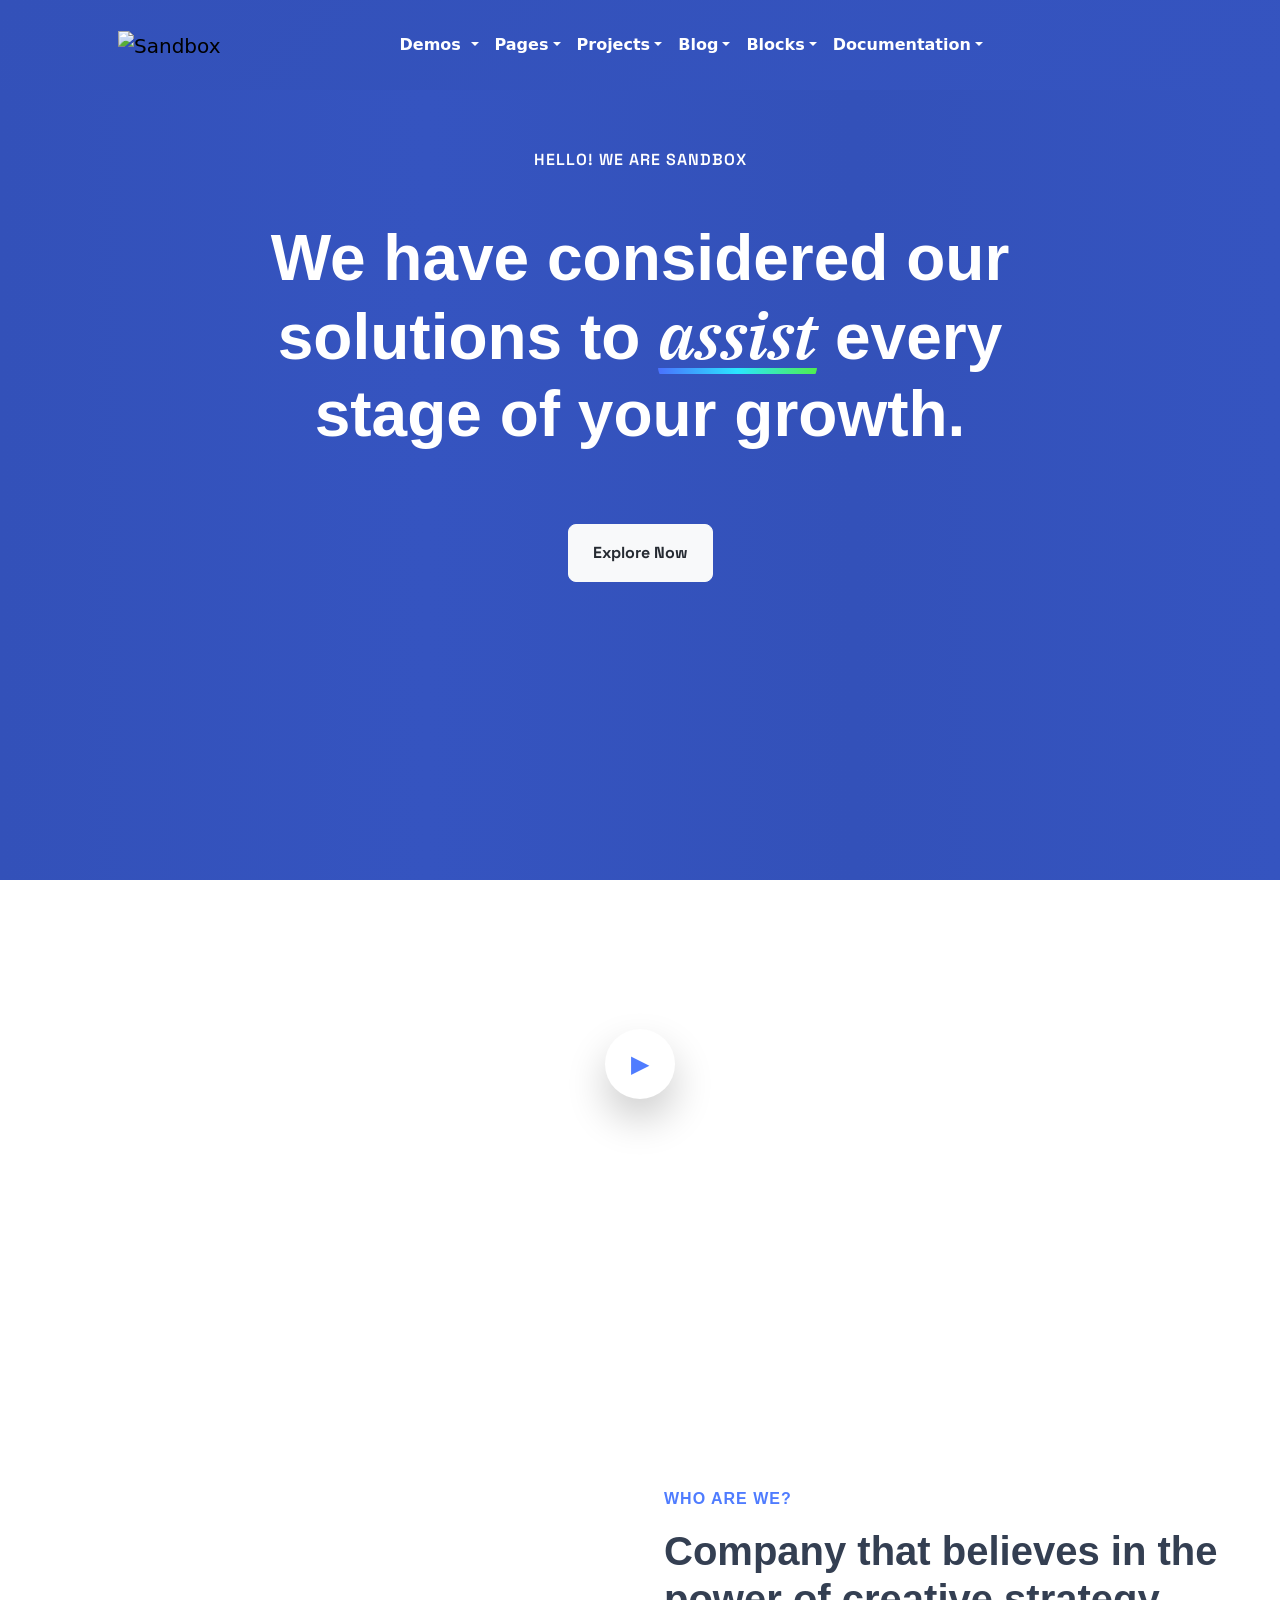
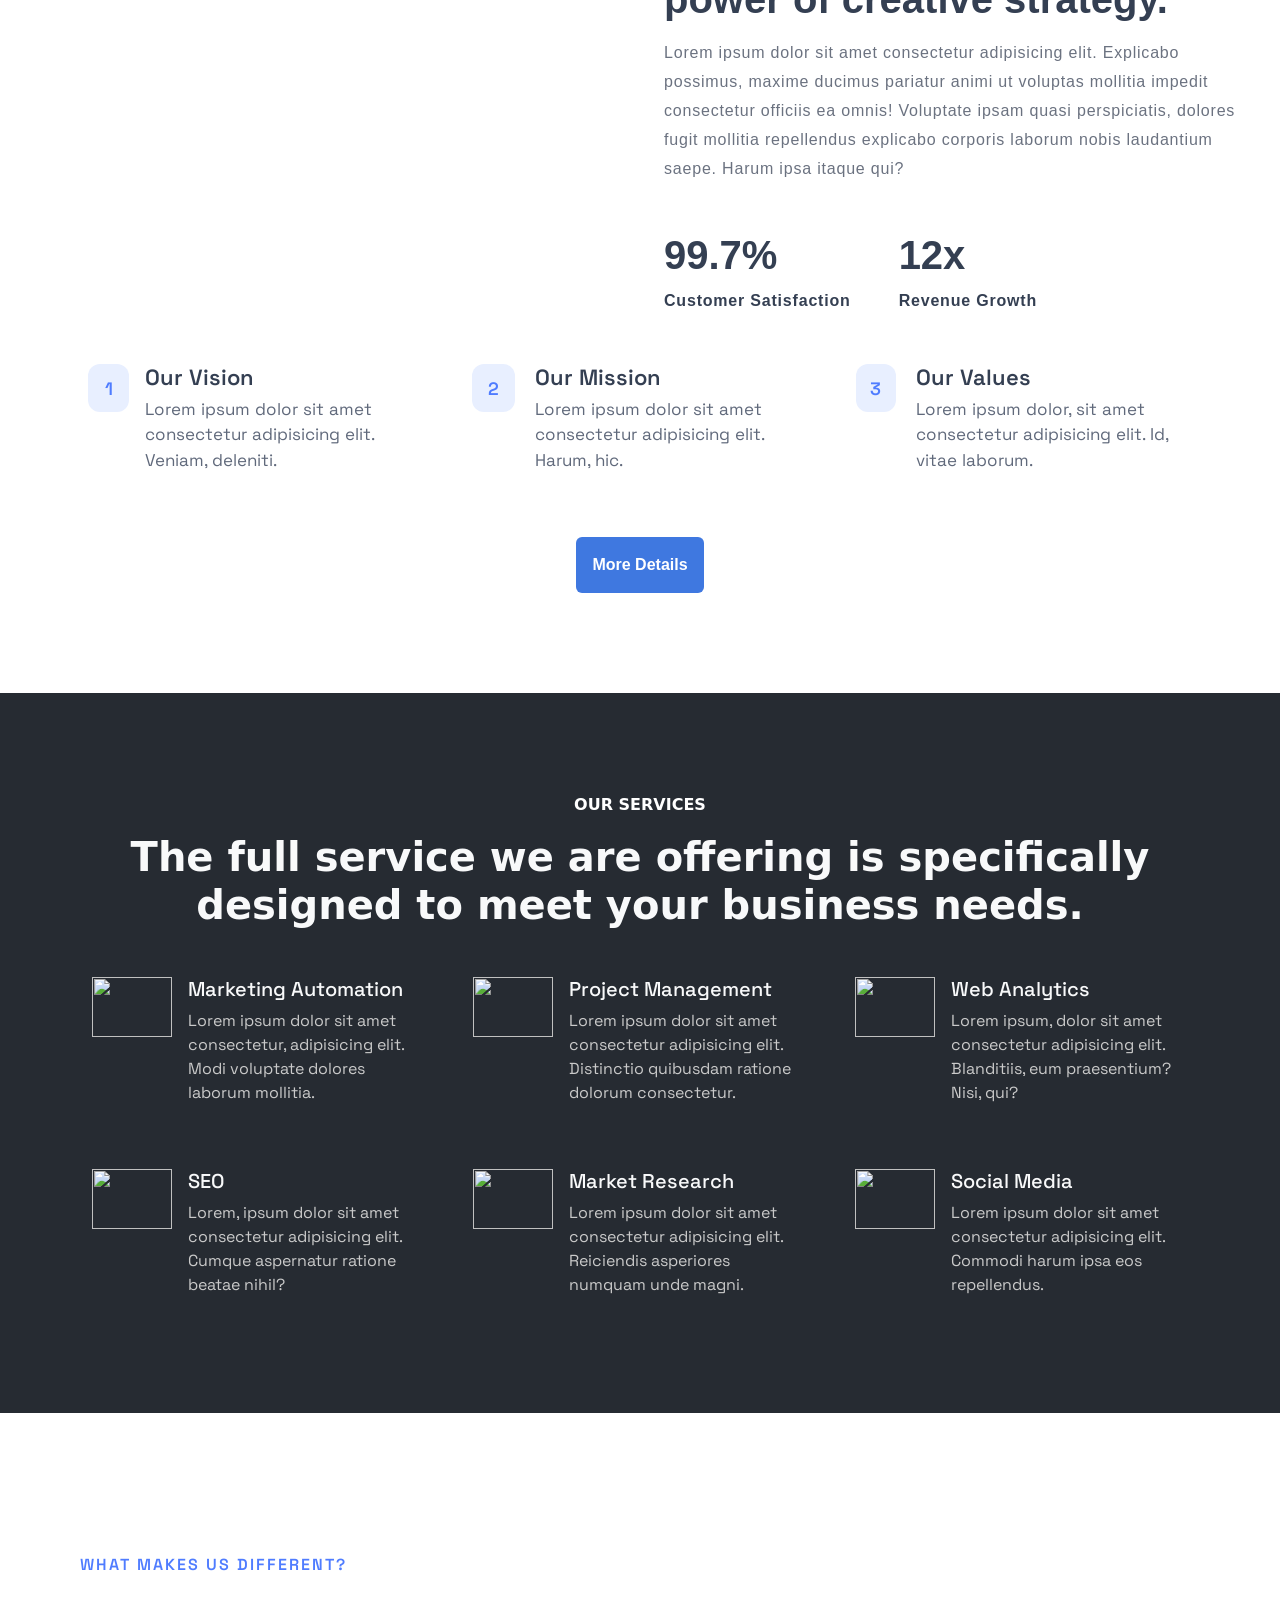
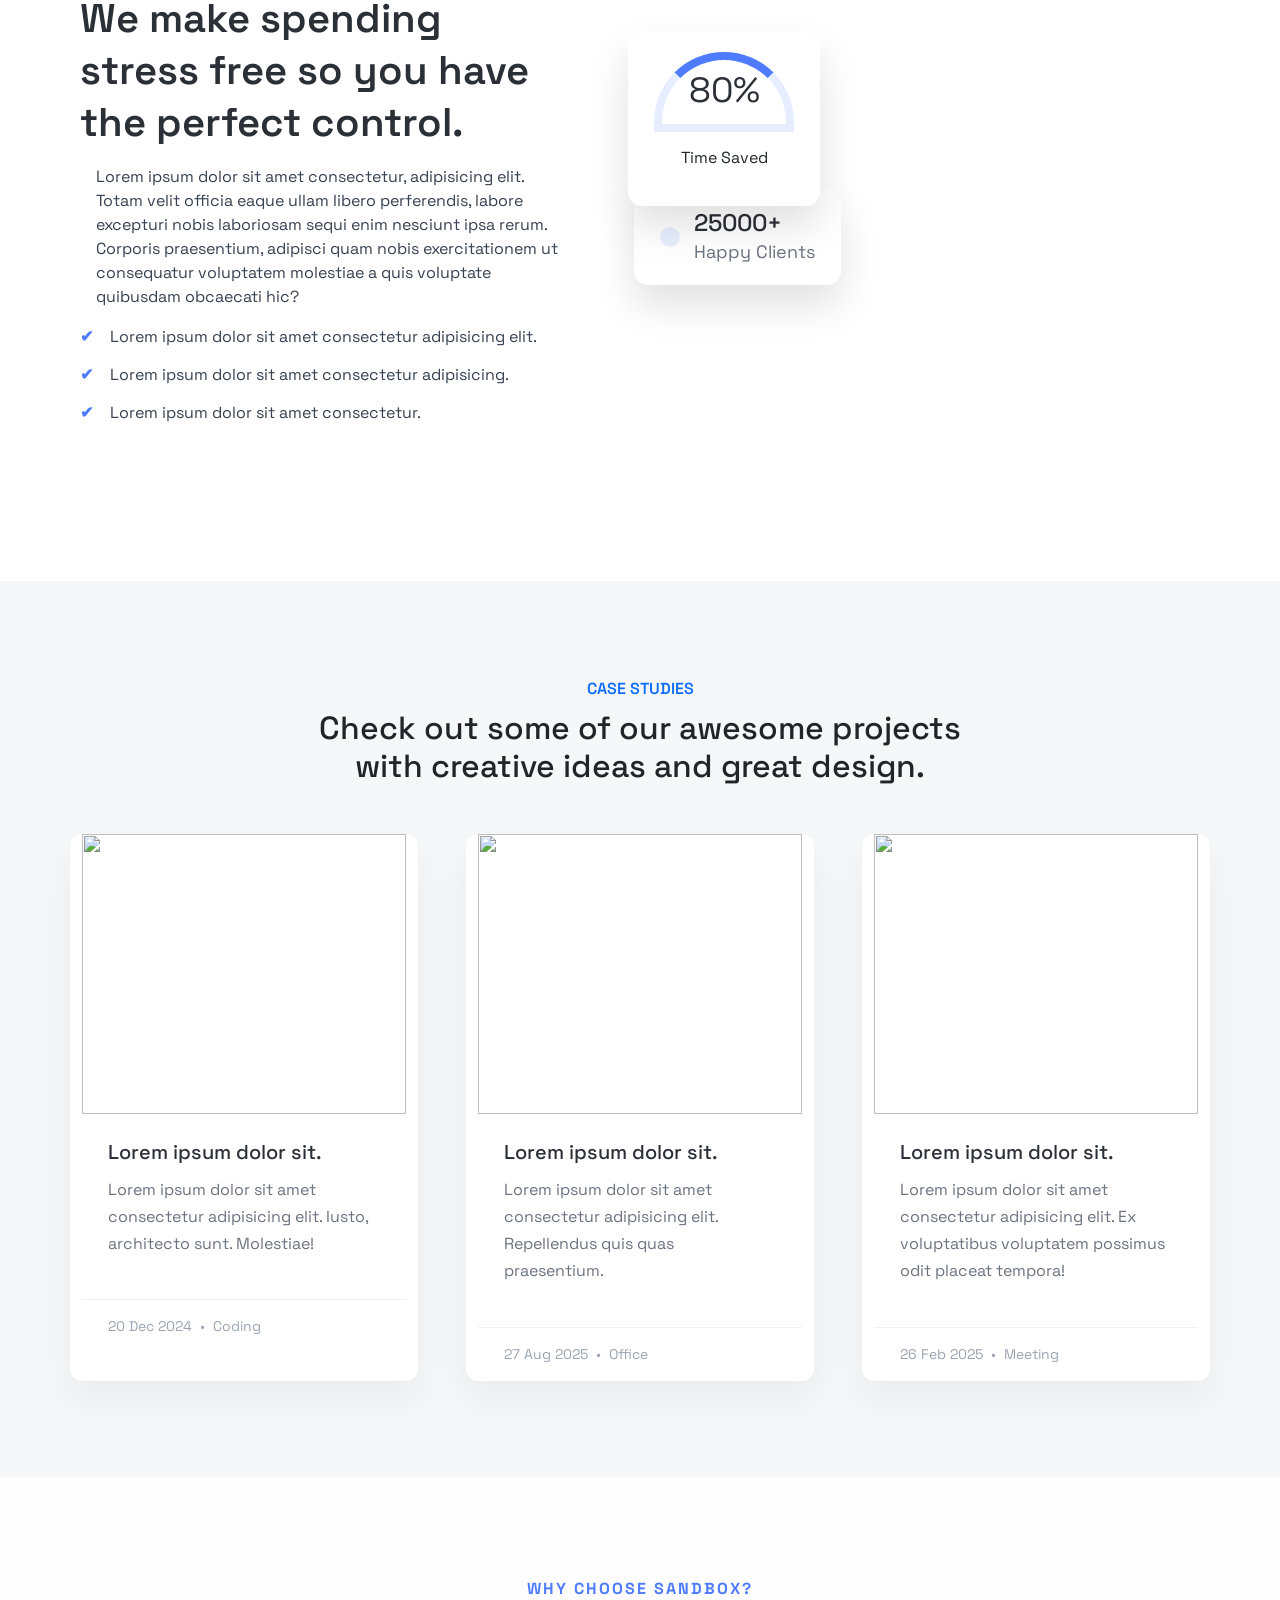
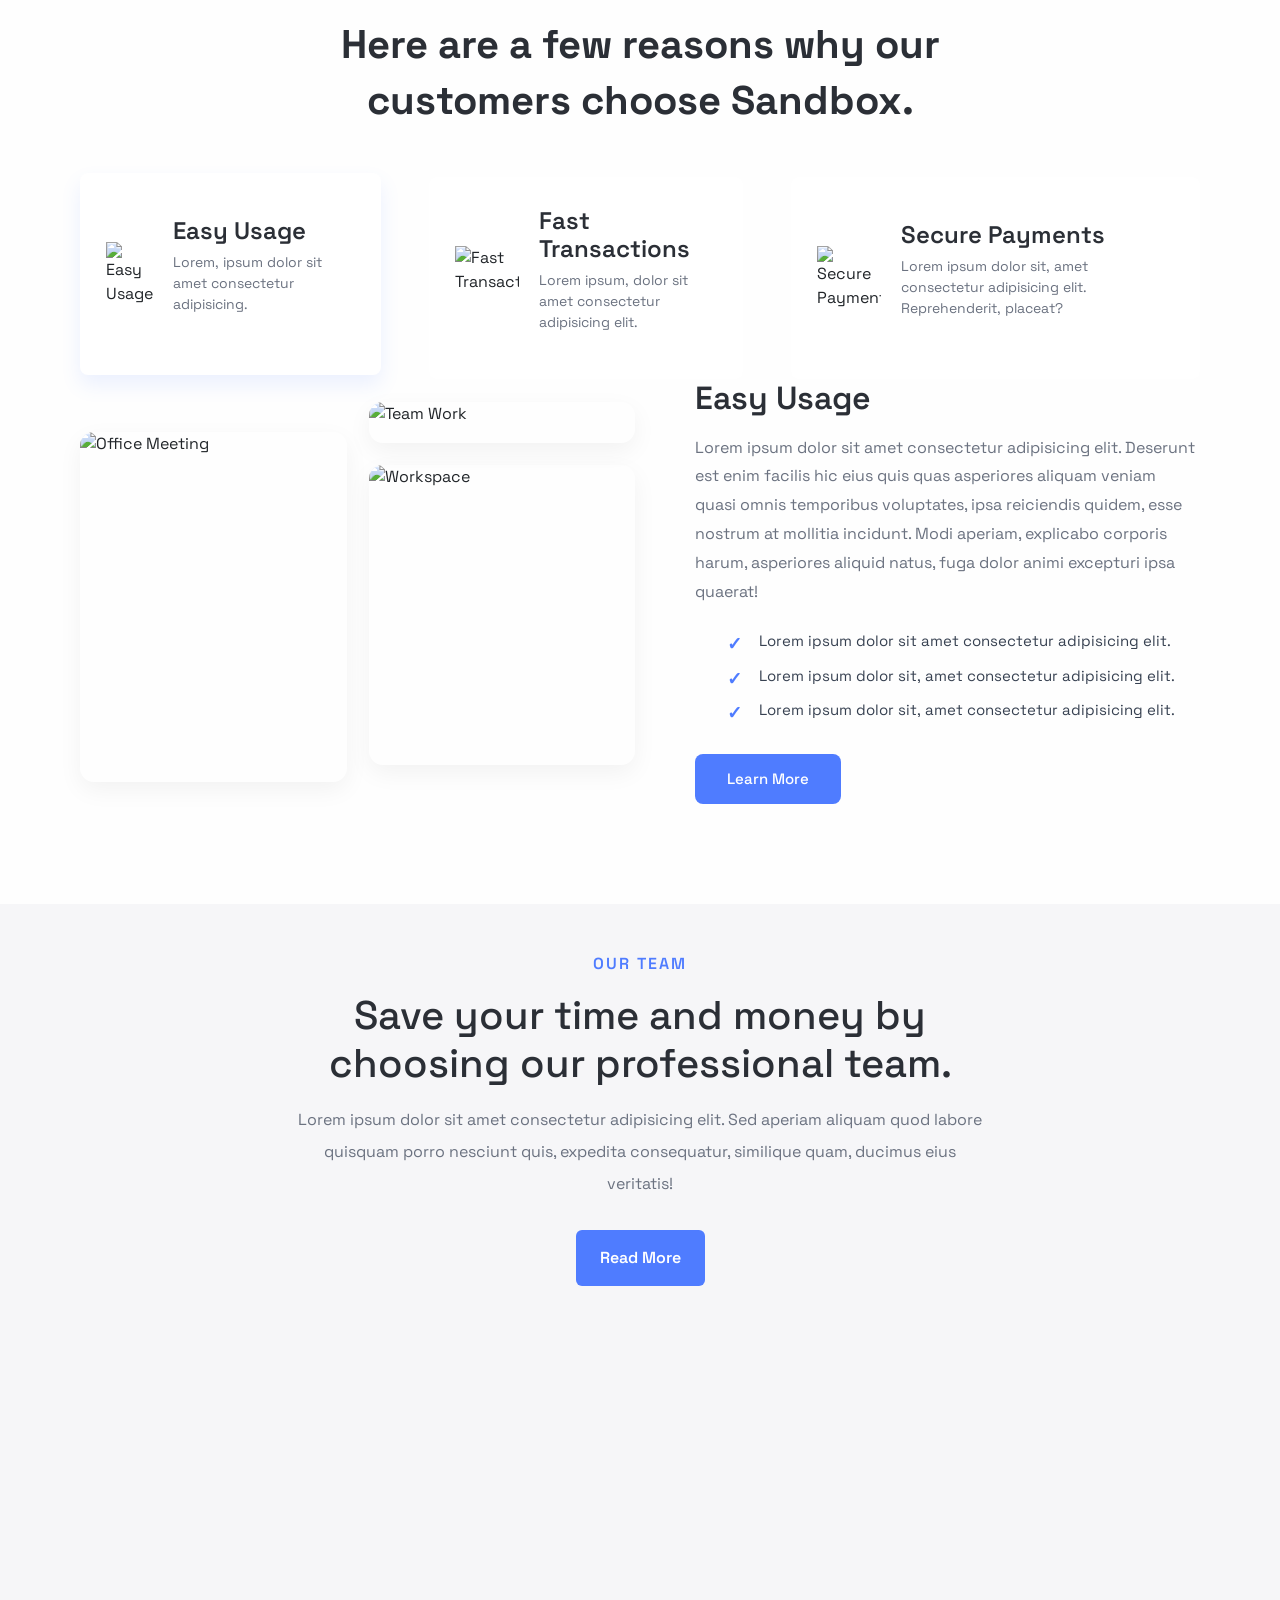
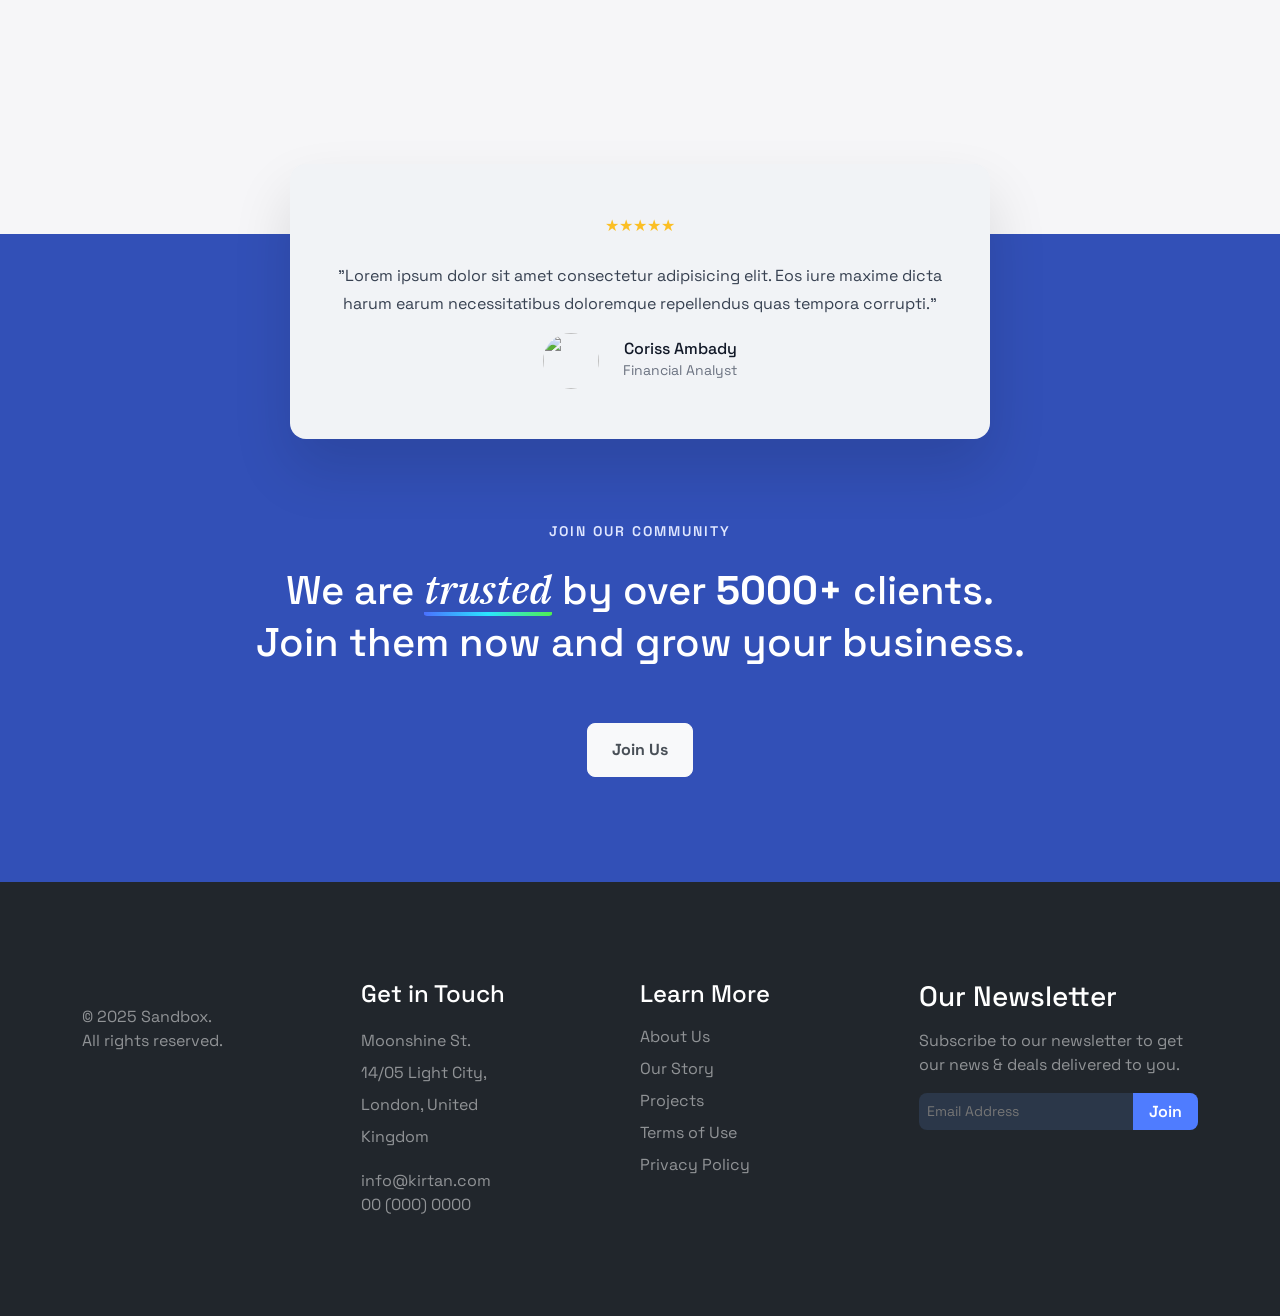
==== Projects/SandBox-Bootsrap/index.html @ 7e9d22c3 "initial navbar changes" ====
<!DOCTYPE html>
<html lang="en">
<head>
  <meta charset="UTF-8" />
  <meta name="viewport" content="width=device-width, initial-scale=1" />
  <title>Sandbox Bootstrap</title>

  <link href="https://cdn.jsdelivr.net/npm/bootstrap@5.3.3/dist/css/bootstrap.min.css" rel="stylesheet">
  <link href="https://fonts.googleapis.com/css2?family=Space+Grotesk:wght@300..700&family=IBM+Plex+Serif&display=swap" rel="stylesheet">
  <link rel="stylesheet" href="https://cdnjs.cloudflare.com/ajax/libs/font-awesome/7.0.1/css/all.min.css">
  <link rel="stylesheet" href="./assets/plugins.css">
</head>

<body>

<nav id="navbar" class="navbar navbar-expand-lg fixed-top gradient-bg py-4">
  <div class="container px-5">

    <a class="navbar-brand" href="#">
      <img id="logo" src="./assets/logo-light" width="140" alt="Sandbox">
    </a>

    <button class="navbar-toggler bg-light" type="button" data-bs-toggle="collapse" data-bs-target="#mainNav">
      <span class="navbar-toggler-icon"></span>
    </button>

    <div class="collapse navbar-collapse" id="mainNav">
      <ul class="navbar-nav mx-auto fw-semibold">

        <li class="nav-item dropdown dropdown-mega position-static">
          <a class="nav-link text-white dropdown-toggle" role="button" data-bs-toggle="dropdown">
            Demos
          </a>

          <div class="dropdown-menu w-100  border-0 shadow-lg m-0 bg-darkk text-white">
            <div class="container py-4">
              <div class="row g-4">

                <div class="col-6 col-md-3 col-lg-2">
                  <a href="#" class="demo-link">
                    <img src="./assets/case-1.jpg" class="img-fluid rounded mb-2">  
                  </a>
                </div>

                <div class="col-6 col-md-3 col-lg-2">
                  <a href="#" class="demo-link">
                    <img src="./assets/case-2" class="img-fluid rounded mb-2">
                    
                  </a>
                </div>

                <div class="col-6 col-md-3 col-lg-2">
                  <a href="#" class="demo-link">
                    <img src="./assets/case-3" class="img-fluid rounded mb-2">
                    
                  </a>
                </div>

                <div class="col-6 col-md-3 col-lg-2">
                  <a href="#" class="demo-link">
                    <img src="./assets/case-1.jpg" class="img-fluid rounded mb-2">
                  </a>
                </div>

                <div class="col-6 col-md-3 col-lg-2">
                  <a href="#" class="demo-link">
                    <img src="./assets/case-2" class="img-fluid rounded mb-2">
                  </a>
                </div>

                <div class="col-6 col-md-3 col-lg-2">
                  <a href="#" class="demo-link">
                    <img src="./assets/case-3" class="img-fluid rounded mb-2">
                  </a>
                </div>

                <div class="col-6 col-md-3 col-lg-2">
                  <a href="#" class="demo-link">
                    <img src="./assets/case-1.jpg" class="img-fluid rounded mb-2">
                  </a>
                </div>

                <div class="col-6 col-md-3 col-lg-2">
                  <a href="#" class="demo-link">
                    <img src="./assets/case-2" class="img-fluid rounded mb-2">
                  </a>
                </div>

                <div class="col-6 col-md-3 col-lg-2">
                  <a href="#" class="demo-link">
                    <img src="./assets/case-3" class="img-fluid rounded mb-2">
                  </a>
                </div>

                <div class="col-6 col-md-3 col-lg-2">
                  <a href="#" class="demo-link">
                    <img src="./assets/case-1.jpg" class="img-fluid rounded mb-2">
                  </a>
                </div>

                <div class="col-6 col-md-3 col-lg-2">
                  <a href="#" class="demo-link">
                    <img src="./assets/case-2" class="img-fluid rounded mb-2">
                  </a>
                </div>

                <div class="col-6 col-md-3 col-lg-2">
                  <a href="#" class="demo-link">
                    <img src="./assets/case-3" class="img-fluid rounded mb-2">
                  </a>
                </div>
                <div class="col-6 col-md-3 col-lg-2">
                  <a href="#" class="demo-link">
                    <img src="./assets/case-1.jpg" class="img-fluid rounded mb-2">
                  </a>
                </div>

                <div class="col-6 col-md-3 col-lg-2">
                  <a href="#" class="demo-link">
                    <img src="./assets/case-2" class="img-fluid rounded mb-2">
                  </a>
                </div>

                <div class="col-6 col-md-3 col-lg-2">
                  <a href="#" class="demo-link">
                    <img src="./assets/case-3" class="img-fluid rounded mb-2">
                  </a>
                </div>
                <div class="col-6 col-md-3 col-lg-2">
                  <a href="#" class="demo-link">
                    <img src="./assets/case-1.jpg" class="img-fluid rounded mb-2">
                  </a>
                </div>

                <div class="col-6 col-md-3 col-lg-2">
                  <a href="#" class="demo-link">
                    <img src="./assets/case-2" class="img-fluid rounded mb-2">
                  </a>
                </div>

                <div class="col-6 col-md-3 col-lg-2">
                  <a href="#" class="demo-link">
                    <img src="./assets/case-3" class="img-fluid rounded mb-2">
                  </a>
                </div>

                <div class="col-6 col-md-3 col-lg-2">
                  <a href="#" class="demo-link">
                    <img src="./assets/case-1.jpg" class="img-fluid rounded mb-2">  
                  </a>
                </div>

                <div class="col-6 col-md-3 col-lg-2">
                  <a href="#" class="demo-link">
                    <img src="./assets/case-1.jpg" class="img-fluid rounded mb-2">  
                  </a>
                </div>

                <div class="col-6 col-md-3 col-lg-2">
                  <a href="#" class="demo-link">
                    <img src="./assets/case-1.jpg" class="img-fluid rounded mb-2">  
                  </a>
                </div>

                <div class="col-6 col-md-3 col-lg-2">
                  <a href="#" class="demo-link">
                    <img src="./assets/case-1.jpg" class="img-fluid rounded mb-2">  
                  </a>
                </div>

                <div class="col-6 col-md-3 col-lg-2">
                  <a href="#" class="demo-link">
                    <img src="./assets/case-1.jpg" class="img-fluid rounded mb-2">  
                  </a>
                </div>

                <div class="col-6 col-md-3 col-lg-2">
                  <a href="#" class="demo-link">
                    <img src="./assets/case-1.jpg" class="img-fluid rounded mb-2">  
                  </a>
                </div>

              </div>
            </div>
          </div>
        </li>

        <!-- Pages -->
        <li class="nav-item dropdown">
          <a class="nav-link text-white dropdown-toggle" data-bs-toggle="dropdown">Pages</a>
          <ul class="dropdown-menu">
            <li><a class="dropdown-item" href="#">About</a></li>
            <li><a class="dropdown-item" href="#">Services</a></li>
            <li><a class="dropdown-item" href="#">Contact</a></li>
          </ul>
        </li>

        <!-- Projects -->
        <li class="nav-item dropdown">
          <a class="nav-link text-white dropdown-toggle" data-bs-toggle="dropdown">Projects</a>
          <ul class="dropdown-menu">
            <li><a class="dropdown-item" href="#">Projects Grid</a></li>
            <li><a class="dropdown-item" href="#">Single Project</a></li>
          </ul>
        </li>

        <!-- Blog -->
        <li class="nav-item dropdown">
          <a class="nav-link text-white dropdown-toggle" data-bs-toggle="dropdown">Blog</a>
          <ul class="dropdown-menu">
            <li><a class="dropdown-item" href="#">Blog List</a></li>
            <li><a class="dropdown-item" href="#">Blog Post</a></li>
          </ul>
        </li>

        <!-- Blocks -->
        <li class="nav-item dropdown">
          <a class="nav-link text-white dropdown-toggle" data-bs-toggle="dropdown">Blocks</a>
          <ul class="dropdown-menu">
            <li><a class="dropdown-item" href="#">Hero</a></li>
            <li><a class="dropdown-item" href="#">Features</a></li>
            <li><a class="dropdown-item" href="#">Footer</a></li>
          </ul>
        </li>

        <!-- Documentation -->
        <li class="nav-item dropdown">
          <a class="nav-link text-white dropdown-toggle" data-bs-toggle="dropdown">Documentation</a>
          <ul class="dropdown-menu">
            <li><a class="dropdown-item" href="#">Getting Started</a></li>
            <li><a class="dropdown-item" href="#">Components</a></li>
            <li><a class="dropdown-item" href="#">Changelog</a></li>
          </ul>
        </li>

      </ul>

      <!-- Right Icons -->
      <div class="d-flex gap-3">
        <i class="fa-solid fa-circle-info text-white"></i>
        <i class="fa-solid fa-magnifying-glass text-white"></i>
      </div>
    </div>
  </div>
</nav>

<section id="Hero-Intro" class="text-white position-relative text-center overflow-hidden" style="padding-top:100px ;">
  <div class="position-relative m-auto z-1 hero-container py-5">
    <span class="text-uppercase fw-semibold fs-6 mb-5 opacity-90 d-inline-block" style="letter-spacing: 1px;">Hello! We Are Sandbox</span>
    <h1 class="display-3 fw-semibold mb-5" style="font-family: sans-serif;">
      We have considered our <br> solutions to
      <em class="hero-underline rounded-4">assist</em>
      every <br> stage of your growth.
    </h1>
    <a class="btn btn-light btn-md px-4 py-3 rounded-3 fw-bold mt-4" style='font-family:"Space Grotesk";color: #262b32;'>Explore Now</a>
  </div>
</section>

<section id="Who-We-Are" class="bg-body" style="padding: 0px 30px 100px 30px; font-family:  sans-serif;">
    <div class="m-auto" style="max-width: 1200px;">
        <div class="position-relative" style="bottom: 120px">
        <video autoplay loop muted playsinline poster="./img/bernabeu.jpg" class="w-100 rounded-3 object-fit-cover">
            <source src="./assets/kirtanbox.mp4" type="video/mp4">
        </video>
        <button class="play-btn">▶</button>
        </div>

        <div class="d-grid align-items-center gap-5" style="grid-template-columns: 1fr 1fr;">

        <div class="d-grid gap-2 image-collage" style="grid-template-columns: repeat(2, 1fr);">
            <img src="./assets/who-1" class="rounded-2 w-100" alt="">
            <img src="./assets/who-2" class="rounded-2 w-100"alt="">
            <img src="./assets/who-3" class="rounded-2 w-100"alt="">
        </div>

        <div class="who-text">
            <span class="fs-6 fw-semibold" style="color: #4f7cff;letter-spacing: 1px;">WHO ARE WE?</span>
            <h1 class="fs-1 my-3 mx-0 fw-semibold" style="font-family: Arial, Helvetica, sans-serif; color: #343F52;">Company that believes in the power of creative strategy.</h1>
            <p class="mb-5">
            Lorem ipsum dolor sit amet consectetur adipisicing elit. Explicabo possimus, maxime ducimus pariatur animi ut voluptas mollitia impedit consectetur officiis ea omnis! Voluptate ipsam quasi perspiciatis, dolores fugit mollitia repellendus explicabo corporis laborum nobis laudantium saepe. Harum ipsa itaque qui?
            </p>

            <div class="d-flex gap-5" style="font-family:Arial, Helvetica, sans-serif;">
            <div>
                <h3 class="fw-bolder fs-1" style="color: #343F52;">99.7%</h3>
                <p class="m-0 fw-bolder" style="color: #343F52;">Customer Satisfaction</p>
            </div>
            <div>
                <h3 class="fw-bolder fs-1" style="color: #343F52;">12x</h3>
                <p class="m-0 fw-bolder" style="color: #343F52;">Revenue Growth</p>
            </div>
            </div>
        </div>

        </div>

        <div class="d-grid principles d-grid m-5 gap-5">
        <div class="d-flex principle gap-3">
            <span>1</span>
            <div>
            <h3>Our Vision</h3>
            <p>Lorem ipsum dolor sit amet consectetur adipisicing elit. Veniam, deleniti.</p>
            </div>
        </div>

        <div class="principle">
            <span>2</span>
            <div>
            <h3>Our Mission</h3>
            <p>Lorem ipsum dolor sit amet consectetur adipisicing elit. Harum, hic.</p>
            </div>
        </div>

        <div class="principle">
            <span>3</span>
            <div>
            <h3>Our Values</h3>
            <p>Lorem ipsum dolor, sit amet consectetur adipisicing elit. Id, vitae laborum.</p>
            </div>
        </div>
        </div>

        <div class="d-flex justify-content-center align-items-center">
          <div class="text-center center-btn text-white fw-bolder k py-3 px-3 rounded-2 d-inline-block "style="background: #3f78e0;">
          <a href="#" class="text-white rounded-2" >More Details</a>
          </div>
        </div>
    </div>
</section>

<section id="Our-Services" class="text-light padding-class" style="background-color: #262b32;">
  <div class="container">
    <div class="text-center mb-5">
      <span class="text-white fw-semibold">OUR SERVICES</span>
      <h1 class="fw-semibold mt-3">
        The full service we are offering is specifically <br> designed to meet your business needs.
      </h1>
    </div>

    <div class="row g-5" style='font-family: "Space Grotesk";'>
      <div class="col-md-6 col-lg-4">
        <div class="d-flex gap-3">
          <img src="./assets/market-auto" width="80px" height="60px">
          <div>
            <h5>Marketing Automation</h5>
            <p class="service-para">Lorem ipsum dolor sit amet consectetur, adipisicing elit. Modi voluptate dolores laborum mollitia.</p>
          </div>
        </div>
      </div>

      <div class="col-md-6 col-lg-4">
        <div class="d-flex gap-3">
          <img src="./assets/pro-mng" width="80px" height="60px">
          <div>
            <h5>Project Management</h5>
            <p class="service-para">Lorem ipsum dolor sit amet consectetur adipisicing elit. Distinctio quibusdam ratione dolorum consectetur.</p>
          </div>
        </div>
      </div>

      <div class="col-md-6 col-lg-4">
        <div class="d-flex gap-3">
          <img src="./assets/web-any" width="80px" height="60px">
          <div>
            <h5>Web Analytics</h5>
            <p class="service-para">Lorem ipsum, dolor sit amet consectetur adipisicing elit. Blanditiis, eum praesentium? Nisi, qui?</p>
          </div>
        </div>
      </div>

      <div class="col-md-6 col-lg-4">
        <div class="d-flex gap-3">
          <img src="./assets/seo" width="80px" height="60px">
          <div>
            <h5>SEO</h5>
            <p class="service-para">Lorem, ipsum dolor sit amet consectetur adipisicing elit. Cumque aspernatur ratione beatae nihil?</p>
          </div>
        </div>
      </div>

      <div class="col-md-6 col-lg-4">
        <div class="d-flex gap-3">
          <img src="./assets/market-res" width="80px" height="60px">
          <div>
            <h5>Market Research</h5>
            <p class="service-para">Lorem ipsum dolor sit amet consectetur adipisicing elit. Reiciendis asperiores numquam unde magni.</p>
          </div>
        </div>
      </div>

      <div class="col-md-6 col-lg-4">
        <div class="d-flex gap-3">
          <img src="./assets/social" width="80px" height="60px">
          <div>
            <h5>Social Media</h5>
            <p class="service-para">Lorem ipsum dolor sit amet consectetur adipisicing elit. Commodi harum ipsa eos repellendus.</p>
          </div>
        </div>
      </div>
    </div>
  </div>
</section>

<section id="Why-Different" class="bg-body" style='padding: 140px 80px; font-family: "Space Grotesk", sans-serif; '>
    <div class="m-auto d-grid align-items-center" style="grid-template-columns: 1fr 1.1fr; gap: 100px;max-width: 1300px;">
        <!-- Left -->
        <div class="why-content">
            <span class="fs-6 fw-semibold" style="color: #4f7cff;letter-spacing: 2px;">WHAT MAKES US DIFFERENT?</span>
            <h2 class="fs-1 my-3 mx-0 fw-semibold" style="color: #2b2f36; line-height: 1.3;">We make spending stress free so you have the perfect control.</h2>
            <p class="fs-6 mb-3 position-relative ps-3" style="color: #374151;">
                Lorem ipsum dolor sit amet consectetur, adipisicing elit. Totam velit officia eaque ullam libero perferendis, labore excepturi nobis laboriosam sequi enim nesciunt ipsa rerum. Corporis praesentium, adipisci quam nobis exercitationem ut consequatur voluptatem molestiae a quis voluptate quibusdam obcaecati hic?
            </p>

            <ul class="why-list list-unstyled">
                <li>Lorem ipsum dolor sit amet consectetur adipisicing elit.</li>
                <li>Lorem ipsum dolor sit amet consectetur adipisicing.</li>
                <li>Lorem ipsum dolor sit amet consectetur.</li>
            </ul>
        </div>

        <!-- Right -->
        <div class="position-relative">
            <img src="./assets/make-diif" alt="Team" class="w-100 rounded-4 object-fit-contain">

            <!-- Happy Clients -->
            <div class="floating-card clients">
                <div class="icon"><i class="fa-solid fa-user" style="color: #74C0FC;"></i></div>
                <div>
                <h3>25000+</h3>
                <p>Happy Clients</p>
                </div>
            </div>

            <!-- Progress -->
            <div class="floating-card progresss">
                <div class="semi-circle">
                <span>80%</span>
                </div>
                <p>Time Saved</p>
            </div>
        </div>

    </div>
</section>

<section id="Case-Studies" class="py-5 mera-font container-fluid" style="background-color: #f6f7f9;">
  <div class="container text-center mb-5">

    <span class="case-tag d-inline-block mb-2 text-primary fw-semibold mt-5">
      CASE STUDIES
    </span>

    <h2 class="case-heading mx-auto mb-5">
      Check out some of our awesome projects <br>
      with creative ideas and great design.
    </h2>

        <div class="row gap-5 mb-5">
            <article class="case-card col">
                <img width="200px" src="./assets/case-1.jpg" alt="">
                <div class="case-content">
                <h3>Lorem ipsum dolor sit.</h3>
                <p>
                    Lorem ipsum dolor sit amet consectetur adipisicing elit. Iusto, architecto sunt. Molestiae!
                </p>
                </div>
                <div class="case-meta">
                <span>20 Dec 2024</span>
                <span>•</span>
                <span>Coding</span>
                </div>
            </article>

            <article class="case-card col">
                <img src="./assets/case-2" alt="">
                <div class="case-content">
                <h3>Lorem ipsum dolor sit.</h3>
                <p>
                    Lorem ipsum dolor sit amet consectetur adipisicing elit. Repellendus quis quas praesentium.
                </p>
                </div>
                <div class="case-meta">
                <span>27 Aug 2025</span>
                <span>•</span>
                <span>Office</span>
                </div>
            </article>

            <article class="case-card col">
                <img src="./assets/case-3" alt="">
                <div class="case-content">
                <h3>Lorem ipsum dolor sit.</h3>
                <p>
                    Lorem ipsum dolor sit amet consectetur adipisicing elit. Ex voluptatibus voluptatem possimus odit placeat tempora!
                </p>
                </div>
                <div class="case-meta">
                <span>26 Feb 2025</span>
                <span>•</span>
                <span>Meeting</span>
                </div>
            </article>
        </div>
    </div>
</div>
  </div>
</section>

<section id="Why-Choose" class="w-100" style='background: #FEFEFE; padding: 100px 80px;font-family: "Space Grotesk", sans-serif;'>
    <div class="m-auto" style="max-width: 1400px;">

        <div class="text-center mb-5">
        <span class="text-uppercase fw-bold fs-6" style="color: #4f7cff; letter-spacing: 2px;">WHY CHOOSE SANDBOX?</span>
        <h2 class="fw-bold fs-1 mt-3" style="color: #2b2f36;line-height: 1.4;">Here are a few reasons why our <br> customers choose Sandbox.</h2>
        </div>

        <input type="radio" name="why-tab" id="tab-1" checked>
        <input type="radio" name="why-tab" id="tab-2">
        <input type="radio" name="why-tab" id="tab-3">

        <div class="d-flex why-tabs gap-5 align-content-between">
        <label for="tab-1" class="align-items-center d-flex rounded-3 tab">
            <img src="./assets/why-cho-1" alt="Easy Usage" class="object-fit-contain" width="64px" height="64px">
            <div class="tab-text">
            <h4>Easy Usage</h4>
            <p>Lorem, ipsum dolor sit amet consectetur adipisicing.</p>
            </div>
        </label>

        <label for="tab-2" class="align-items-center d-flex rounded-3 tab">
            <img class="object-fit-contain" src="./assets/why-cho-2" width="64px" height="64px" alt="Fast Transactions">
            <div class="tab-text">
            <h4>Fast Transactions</h4>
            <p>Lorem ipsum, dolor sit amet consectetur adipisicing elit.</p>
            </div>
        </label>

        <label for="tab-3" class="align-items-center d-flex rounded-3 tab">
            <img src="./assets/why-cho-3" alt="Secure Payments" class="object-fit-contain" width="64px" height="64px">
            <div class="tab-text">
            <h4>Secure Payments</h4>
            <p>Lorem ipsum dolor sit, amet consectetur adipisicing elit. Reprehenderit, placeat?</p>
            </div>
        </label>
        </div>

        <div class="why-content">

        <div class="panel panel-1">
            <div class="panel-images-1">
            <img src="./assets/usage-1" alt="Office Meeting">
            <img src="./assets/usage-2" alt="Team Work">
            <img src="./assets/usage-3" alt="Workspace">
            </div>
            <div class="panel-text">
            <h3>Easy Usage</h3>
            <p>
                Lorem ipsum dolor sit amet consectetur adipisicing elit. Deserunt est enim facilis hic eius quis quas asperiores aliquam veniam quasi omnis temporibus voluptates, ipsa reiciendis quidem, esse nostrum at mollitia incidunt. Modi aperiam, explicabo corporis harum, asperiores aliquid natus, fuga dolor animi excepturi ipsa quaerat!
            </p>
            <ul>
                <li>Lorem ipsum dolor sit amet consectetur adipisicing elit.</li>
                <li>Lorem ipsum dolor sit, amet consectetur adipisicing elit.</li>
                <li>Lorem ipsum dolor sit, amet consectetur adipisicing elit.</li>
            </ul>
            <a href="#" class="btn-primary-why btn">Learn More</a>
            </div>
        </div>

        <div class="panel panel-2">
            <div class="panel-text">
            <h3>Fast Transactions</h3>
            <p>
                Lorem ipsum, dolor sit amet consectetur adipisicing elit. Dolore nobis, at fuga natus earum provident accusantium, consequuntur illo corrupti possimus aliquam quis totam consequatur quidem cumque sunt ut impedit temporibus facilis assumenda, beatae iusto fugiat aspernatur! Voluptates tempora ipsa eveniet doloremque aliquam, nihil laudantium cum!
            </p>
            <ul>
                <li>Lorem ipsum dolor sit amet consectetur adipisicing elit.</li>
                <li>Lorem ipsum dolor sit amet consectetur.</li>
                <li>Lorem ipsum dolor sit amet consectetur.</li>
            </ul>
            <a href="#" class="btn-primary-why btn">Learn More</a>
            </div>
            <div class="panel-images panel-images-2">
            <img src="./assets/fast-1" alt="Business">
            <img src="./assets/fast-3" alt="Coffee Work">
            <img src="./assets/fast-2" alt="Laptop">
            <img src="./assets/fast-4" alt="Coffee Work">
            </div>
        </div>

        <div class="panel panel-3">
            <div class="panel-images panel-images-3">
            <img src="./assets/pay-1" alt="Technology">
            <img src="./assets/pay-3" alt="Collaboration">
            <img src="./assets/pay-2" alt="Office Space">
            <img src="./assets/pay-4" alt="Collaboration">
            </div>
            <div class="panel-text">
            <h3>Secure Payments</h3>
            <p>
                Lorem ipsum dolor sit amet consectetur adipisicing elit. Blanditiis corrupti animi culpa doloribus sequi excepturi laboriosam, unde laudantium maxime iste, ducimus facilis a dolorum repellat fugiat rem. Iusto quo possimus atque quisquam officiis consequuntur totam ea, deleniti quaerat cumque accusamus reiciendis inventore vero laborum! Nam aliquam fuga impedit tempora quibusdam.
            </p>
            <ul>
                <li>Secure infrastructure and encryption.</li>
                <li>Encrypted payments with SSL protection.</li>
                <li>Trusted globally by thousands of users.</li>
            </ul>
            <a href="#" class="btn btn-primary-why" >Learn More</a>
            </div>
        </div>

        </div>

    </div>
</section>

<section id="Team-Section" style='font-family: "Space Grotesk", sans-serif; background-color: #F6F6F8;'>
        <!-- Top Part -->
        <div class="pt-5 px-0 pb-5 text-center position-relative">
            <div class="position-relative w-75 m-auto">
            <span class="fw-semibold fs-6" style="color: #4f7cff;letter-spacing: 2px;">OUR TEAM</span>
            <h1 class=" my-3 mx-0" style="color: #2b2f36;">Save your time and money by <br>choosing our professional team.</h1>
            <p class="fs-6 lh-lg" style="color: #6b7280; max-width: 700px; margin: 0 auto 30px;">
                Lorem ipsum dolor sit amet consectetur adipisicing elit. Sed aperiam aliquam quod labore quisquam porro nesciunt quis, expedita consequatur, similique quam, ducimus eius veritatis!
            </p>
            </div>
            <a class="btn py-3 px-4 rounded-2 fw-semibold d-inline-block border-0 text-white" style='background: #4f7cff;' href="#" >Read More</a>
        
        </div>

        <div class="team-image" style="background-image: url('./assets/team-bg');">
        </div>

        <!-- team-mid -->
        <div class="text-center" style="background-color: #3250B7; padding: 120px 40px 80px;">
            <div class="team-center-card">
            <div class="mb-4 fs-6" style="color: #fbbf24; ;">★★★★★</div>

            <p class="fs-6 mb-3" style="color: #374151;line-height: 1.7;">
                "Lorem ipsum dolor sit amet consectetur adipisicing elit. Eos iure maxime dicta harum earum necessitatibus doloremque repellendus quas tempora corrupti."
            </p>

            <div class="d-flex justify-content-center align-items-center gap-4">
                <img src="https://randomuser.me/api/portraits/men/7.jpg" width="56px" height="56px"  alt="" class="object-fit-cover rounded-circle">
                <div>
                <h4 class="m-0 fs-6" style="color: #111827;">Coriss Ambady</h4>
                <span style="font-size: 14px; color: #6b7280;">Financial Analyst</span>
                </div>
            </div>
            </div>
        </div>

        <!-- team end part -->
        <div class="text-center" style="background-color: #3250B7;padding: 0px 30px 105px 30px;">
            <span class="fw-semibold" style="color: #e0e7ff;letter-spacing: 2px;font-size: 14px;">JOIN OUR COMMUNITY</span>
            <h1 class="text-white" style="margin: 20px auto 30px; max-width: 900px; line-height: 1.3;">
            We are <em class="gradient-underline">trusted</em>&nbsp;by over <strong>5000+</strong> clients. <br>
            Join them now and grow your business.
            </h1>
            <a href="#" class="btn btn-light btn-md px-4 rounded-3 fw-bold mt-4 text-dark-emphasis" style="padding: 14px 36px; ;">Join Us</a>
        </div>
</section>

<footer class="text-white mera-font" style='background-color: #21262c; padding: 50px 0px 35px 0px;'>
    <div class="container py-5 py-md-5">
        <div class="row g-5 g-lg-0">
            <div class="col-md-4 col-lg-3 ">
                <img src="./assets/logo-light" alt="" width="140px" class="mb-4 footer-logo">
                <p class="mb-4 text-white-50">&copy; 2025 Sandbox. <br> All rights reserved.</p>
                <ul class="nav">
                    <li><a href="#" class="mx-1"><i class="fa-brands fa-x-twitter" style="color: #ffffff;"></i></a></li>
                    <li><a href="#" class="mx-1"><i class="fa-brands fa-facebook-f" style="color: #ffffff;"></i></a></li>
                    <li><a href="#" class="mx-1"><i class="fa-brands fa-dribbble" style="color: #ffffff;"></i></a></li>
                    <li><a href="#" class="mx-1"><i class="fa-brands fa-instagram" style="color: #ffffff;"></i></a></li>
                    <li><a href="#" class="mx-1"><i class="fa-brands fa-youtube" style="color: #ffffff;"></i></a></li>
                </ul>
            </div>
            <div class="col-md-4 col-lg-3">
                <h4 class="text-white mb-3">Get in Touch</h4>
                <address class="pe-xl-4 pe-xxl-5 lh-lg text-white-50">Moonshine St. <br> 14/05 Light City, <br> London, United <br> Kingdom</address>
                <a class="text-white-50" href="mailto:info@kirtan.com">info@kirtan.com</a>
                <p class="text-white-50">00 (000) 0000</p>
            </div>
            <div class="col-md-4 col-lg-3">
                <h4 class="text-white mb-3">Learn More</h4>
                <ul class="list-unstyled mb-0 ">
                    <li class="mb-2"><a class="text-white-50 text-decoration-none link-primary" href="#">About Us</a></li>
                    <li class="mb-2"><a class="text-white-50 text-decoration-none link-primary" href="#">Our Story</a></li>
                    <li class="mb-2"><a class="text-white-50 text-decoration-none link-primary" href="#">Projects</a></li>
                    <li class="mb-2"><a class="text-white-50 text-decoration-none link-primary" href="#">Terms of Use</a></li>
                <li><a class="text-white-50 text-decoration-none link-primary" href="#">Privacy Policy</a></li>
                </ul>
            </div>
            <div class="col-md-4 col-lg-3">
                <h3 class="text-white mb-3">Our Newsletter</h3>
                <p class="text-white-50">Subscribe to our newsletter to get our news & deals delivered to you.</p>
                <form class="mt-2 d-flex" style=" background: #2b3749; border-radius: 8px; overflow: hidden;">
                    <input type="email" placeholder="Email Address" class="p-2 border-0 bg-transparent text-white " style="outline: none;font-size: 14px;flex: 1;"/>
                    <button type="submit" class="py-0 px-3 text-white fw-semibold border-0" style="background: #4f7cff;cursor: pointer;">Join</button>
                </form>
            </div>
        </div>
    </div>
</footer>

<script src="https://cdn.jsdelivr.net/npm/bootstrap@5.3.3/dist/js/bootstrap.bundle.min.js"></script>
<script>
const navbar = document.getElementById("navbar");
const logo = document.getElementById("logo");

window.addEventListener("scroll", () => {
  if (window.scrollY > 200) {
    navbar.classList.remove("gradient-bg");
    navbar.classList.add("bg-white","shadow");
    logo.src="./assets/logo-dark";
  } else {
    navbar.classList.add("gradient-bg");
    navbar.classList.remove("bg-white","shadow");
    logo.src="./assets/logo-light";
  }
});
</script>

</body>
</html>

<!-- 
Ladies And Gentlemen    You Are Not Ready For This
Na De Dil Pardesi Nu,   Tenu Nit Da Rona Pai Jau Ga
Naal Ranje Jogi De Tenu,  Jogan Hauna Pai Jau Ga
Main Ishq De Allein Zakhma De,  Khud Hasshass Ke Muh Seen Lan Gi
Je Jar Mera Menu Zehar Zehar Zehar, Get Ready!

I’m A King But I’m Far From A Saint
They Call Me A Bad Man
That’s A Fucking Good Thing
Mama Said Swing Back When Another Man Swings
So I Make My Mama Proud
And Make The Hits Rain
Father Forgive Me
I Can’t Forgive Them
You Know My History
You Know What I Did Then
What I Do Now?
A Whole Lot Worse
Heavy Is The Head
It’s A Blessing And A Curse 
-->
---- Projects/SandBox-Bootsrap/assets/plugins.css ----
/* body { font-family: "Space Grotesk", sans-serif; } */
@import url('https://fonts.googleapis.com/css2?family=Cause:wght@100..900&family=Outfit:wght@100..900&family=Prata&family=Space+Grotesk:wght@300..700&display=swap');
@import url('https://fonts.googleapis.com/css2?family=Cause:wght@100..900&family=IBM+Plex+Serif:ital,wght@0,100;0,200;0,300;0,400;0,500;0,600;0,700;1,100;1,200;1,300;1,400;1,500;1,600;1,700&family=Outfit:wght@100..900&family=Prata&family=Space+Grotesk:wght@300..700&display=swap');

@media (max-width: 768px) {
  .team-hero h2,
  .team-end h2 {
    font-size: 28px;
  }

  .team-center-card {
    margin-top: -120px;
  }
}
.btn{
  transition: all 0.3s ease;
}
.btn:hover{
  transform: translateY(-3px);
  box-shadow: 0 18px 40px rgba(0, 0, 0, 0.2);
}
.gradient-bg {
    background: linear-gradient(135deg,#3351B9,#3554C0);
}

a {
  text-decoration: none;
  color: inherit;
}
/* Mega menu base */
.dropdown-mega .dropdown-menu {
  left: 0;
  right: 0;
  top: 100%;
}

/* Demo item */
.demo-link {
  display: block;
  text-align: center;
  text-decoration: none;
  font-weight: 600;
}
.bg-darkk{
  background-color: #374151;
}
.demo-link span {
  display: block;
  margin-top: 6px;
}

/* Desktop hover (Sandbox behavior) */
@media (min-width: 992px) {
  .dropdown:hover > .dropdown-menu {
    display: block;
  }
}

.padding-class{
    padding: 100px 80px;
}
.mera-font{
  font-family: "Space Grotesk";  
}
#Hero-Intro {
  background: linear-gradient(90deg, #3351B9, #3554C0,#3351B9,#3554C0);
  padding: 105px 40px;
  font-family: "Space Grotesk", sans-serif;
  padding-bottom: 250px;
}
.hero-container {
  max-width: 1400px;
}
.hero-underline {
  font-family: "IBM Plex Serif";
  background: linear-gradient(90deg,#4a71ff,#2ae6ff,#4fee4f);
  background-size: 100% 6px;
  background-repeat: no-repeat;  
  background-position: 0 89%;
  padding-bottom: 6px;
  
  
}
/* WHO WE ARE */
.play-btn {
  position: absolute;
  top: 50%;
  left: 50%;
  transform: translate(-50%, -50%);
  background: #ffffff;
  color: #4f7cff;
  border: none;
  width: 70px;
  height: 70px;
  border-radius: 50%;
  font-size: 24px;
  cursor: pointer;
  box-shadow: 0 20px 40px rgba(0,0,0,0.2);
}

.image-collage img:last-child {
  grid-column: span 2;
}

.who-text p {
  color: #6b7280;
  line-height: 1.8;
  margin-bottom: 30px;
  letter-spacing: 0.8px;
}
.principles {
  font-family: "Space Grotesk", sans-serif;
  grid-template-columns: repeat(3, 1fr);
  gap: 40px;
  margin-bottom: 60px;
}

.principle {
  display: flex;
  gap: 20px;
}

.principle span {
  background: #e8efff;
  color: #4f7cff;
  font-size: 18px;
  width: 88px;
  height: 48px;
  border-radius: 12px;
  display: flex;
  align-items: center;
  justify-content: center;
  font-weight: 600;
}

.principle h3 {
  margin-bottom: 6px;
  font-weight: 600;
  font-size: 22px;
  color: #343F52;
}

.principle p{
  word-spacing:1px;
  /* letter-spacing: 0.5px; */
  color: #60697B;
  font-size: 17px;
}
.center-btn {
  align-items: center;
  transition: all 0.5s ease;
}
.center-btn:hover {
  transform: translateY(-3px);
  box-shadow: 0 8px 30px rgba(0, 0, 0, 0.2);
}
/* OUR SERVICES */
.service-para{
    color: #CACACA;
}

/* WHAT DIFF */
.why-list li::before {
  content: "✔";
  position: absolute;
  left: 0;
  color: #4f7cff;
  font-weight: 600;
}
.why-list li {
  font-size: 16px;
  color: #374151;
  margin-bottom: 14px;
  position: relative;
  padding-left: 30px;
}
/* Cards */
.floating-card {
  position: absolute;
  background: #ffffff;
  padding: 20px 26px;
  border-radius: 14px;
  box-shadow: 0 20px 40px rgba(0, 0, 0, 0.12);
  display: flex;
  align-items: center;
  gap: 14px;
}

.floating-card.clients {
  top: 18%;
  left: -6%;
}

.floating-card.clients h3 {
  margin: 0;
  font-size: 24px;
  color: #2b2f36;
  font-weight: 500;
}

.floating-card.clients p {
  margin: 0;
  color: #6b7280;
  font-size: 18px;
}

.floating-card .icon {
  background: #e8efff;
  color: #4f7cff;
  padding: 10px;
  border-radius: 10px;
}

/* Progress */
.floating-card.progresss {
  bottom: 15%;
  left: -7%;
  flex-direction: column;
  text-align: center;
  /* padding: 30px 20px; */
}

.semi-circle {
  width: 140px;
  height: 80px;
  border: 8px solid #e5edff;
  border-top: 8px solid #4f7cff;
  border-radius: 120px 120px 0 0;
  position: relative;
  /* margin-bottom: 10px; */
}

.semi-circle span {
  position: absolute;
  bottom: 7px;
  font-size: 35px;
  left: 50%;
  transform: translateX(-50%);
  font-weight: 400;
  color: #2b2f36;
}

.floating-card.progress p {
  position: absolute;
  font-size: 17px;
  color: #6b7280;
  bottom: 12px;
}


/* Case Studies */
.case-card {
  background: #ffffff;
  border-radius: 12px;
  overflow: hidden;
  text-align: left;
  box-shadow: 0 20px 40px rgba(0, 0, 0, 0.05);
  transition: transform 0.3s ease, box-shadow 0.3s ease;
}
.case-card:hover {
  transform: translateY(-6px);
  box-shadow: 0 30px 60px rgba(0, 0, 0, 0.08);
  cursor: pointer;
}
.case-card img {
  width: 100%;
  height: 280px;
  object-fit: cover;
}

.case-content {
  padding: 26px;
}

.case-content h3 {
  font-size: 20px;
  color: #2b2f36;
  margin-bottom: 12px;
}

.case-content p {
  font-size: 16px;
  color: #6b7280;
  line-height: 1.7;
}

.case-meta {
  display: flex;
  align-items: center;
  gap: 8px;
  padding: 16px 26px;
  border-top: 1px solid #eef1f5;
  font-size: 14px;
  color: #9aa4b2;
}

/* Why-Choose  */
input[type="radio"] {
      display: none;
}

    .tab {
      background: #ffffff;
      padding: 28px 24px;
      border-radius: 14px;
      display: flex;
      gap: 20px;
      align-items: center;
      cursor: pointer;
      /* box-shadow: 0 4px 12px rgba(0,0,0,0.06); */
      transition: all 0.3s ease;
      border: 2px solid transparent;
    }

    .tab:hover {
      transform: translateY(-2px);
      box-shadow: 0 8px 20px rgba(0,0,0,0.08);
    }

    
    .tab img {
      width: 64px;
      height: 64px;
      object-fit: contain;
    }

    .tab-text h4 {
      font-size: 24px;
      margin-bottom: 6px;
      color: #2b2f36;
      font-weight: 600;
    }

    .tab-text p {
      font-size: 14px;
      color: #6b7280;
      line-height: 1.5;
    }

    /* Active Tab Styles */
    #tab-1:checked ~ .why-tabs label[for="tab-1"],
    #tab-2:checked ~ .why-tabs label[for="tab-2"],
    #tab-3:checked ~ .why-tabs label[for="tab-3"] {
      box-shadow: 0 10px 20px rgba(79, 124, 255, 0.11);
      transform: translateY(-4px);
      background: #ffffff;
    }

    /* Panels */
    .why-content .panel {
      display: none;
      grid-template-columns: 1.1fr 1fr;
      gap: 60px;
      align-items: center;
    }

    #tab-1:checked ~ .why-content .panel-1,
    #tab-2:checked ~ .why-content .panel-2,
    #tab-3:checked ~ .why-content .panel-3 {
      display: grid;
      animation: fadeIn 0.5s ease;
    }

    @keyframes fadeIn {
      from {
        opacity: 0;
        transform: translateY(10px);
      }
      to {
        opacity: 1;
        transform: translateY(0);
      }
    }

    /* Images Grid */
    .panel-images,.panel-images-1 {
      display: grid;
      grid-template-columns: repeat(2, 1fr);
      gap: 22px;
    }

    .panel-images img,.panel-images-1 img {
      width: 100%;
      /* height: 240px; */
      border-radius: 14px;
      object-fit:contain;
      box-shadow: 0 8px 24px rgba(0,0,0,0.05);
    }

    .panel-images-1 img:nth-child(1) {
      margin-top: 30px;
      grid-row: span 2;  
      height: 350px;
      align-items: center;
    }

    .panel-images-1 img:nth-child(3) {
      object-fit: cover;
      height: 300px;
    }
    
    .panel-images-2 {
      display: grid;
      grid-template-columns: repeat(3, 1fr);
      gap: 22px;
    }
    .panel-images-2 img:nth-child(2) {
      /* margin-top: 30px; */
      grid-column: span 2;  
      width: 90%;
      align-items: center;
    }
    .panel-images-2 img:nth-child(1) {
      align-items: center;
      width: 100%;
      margin-top: 35px;
      margin-right: 40px;  
    }
    .panel-images-2 img:nth-child(4) {
      /* margin-top: 30px; */
      grid-column: span 2;  
      width: 80%;
      align-items: center;
    }
    .panel-images-2 img:nth-child(3) {
      align-items: center;
      margin-top: 20px;
      height: 100%;
    }
    .why-content .panel-2{
      grid-template-columns: 1fr 1.1fr;
    }
    .panel-images-3 {
      display: grid;
      grid-template-columns: repeat(2, 1.1fr);
      gap: 18px;
    }
    .panel-images-3 img:nth-child(2) {
      margin-top: 30px;
      width: 90%;
      align-items: center;
    }
    .panel-images-3 img:nth-child(1) {
      align-items: center;
      width: 95%;
    }
    .panel-images-3 img:nth-child(4) {
      margin-right: 40px;
      width: 90%;
    }
    .panel-images-3 img:nth-child(3) {
      align-items: center;
      height: 80%;
      width: 80%;
      margin-left: 35px;
    }
  
  .panel-text h3 {
      font-size: 32px;
      margin-bottom: 16px;
      color: #2b2f36;
      font-weight: 600;
    }

    .panel-text p {
      color: #6b7280;
      margin-bottom: 24px;
      line-height: 1.8;
      font-size: 16px;
    }

    .panel-text ul {
      list-style: none;
      margin-bottom: 32px;
    }

    .panel-text ul li {
      margin-bottom: 12px;
      padding-left: 32px;
      position: relative;
      color: #374151;
      font-size: 15px;
    }

    .panel-text ul li::before {
      content: "✓";
      color: #4f7cff;
      position: absolute;
      left: 0;
      font-weight: 700;
      font-size: 18px;
    }
  .btn-primary-why {
      background: #4f7cff;
      color: white;
      padding: 14px 32px;
      border-radius: 8px;
      display: inline-block;
      font-weight: 500;
      text-decoration: none;
      transition: all 0.3s ease;
      border: none;
      font-size: 15px;
    }

    .btn-primary-why:hover {
      background: #3d63d9;
      color: white;
    }  
  


/* Our-Team */
.team-image{
    width: 100%;
    height: 500px;
    background-size:cover ;
}
/* team center */
.team-center-card {
  background: #F1F3F6;
  max-width: 700px;
  margin: -190px auto 0;
  padding: 50px 40px;
  border-radius: 16px;
  box-shadow: 0 30px 60px rgba(0, 0, 0, 0.12);
}
/* team end */
.gradient-underline {
  text-decoration: none; 
  background-image: linear-gradient(to right, #4a71ff, #2ae6ff, rgb(79, 238, 79));
  background-repeat: no-repeat;
  background-size: 100% 4px; 
  background-position: 0 100%; 
  padding-bottom: 1px;
  border-radius: 4%;
  font-family: "IBM Plex Serif";
}

/* footer */
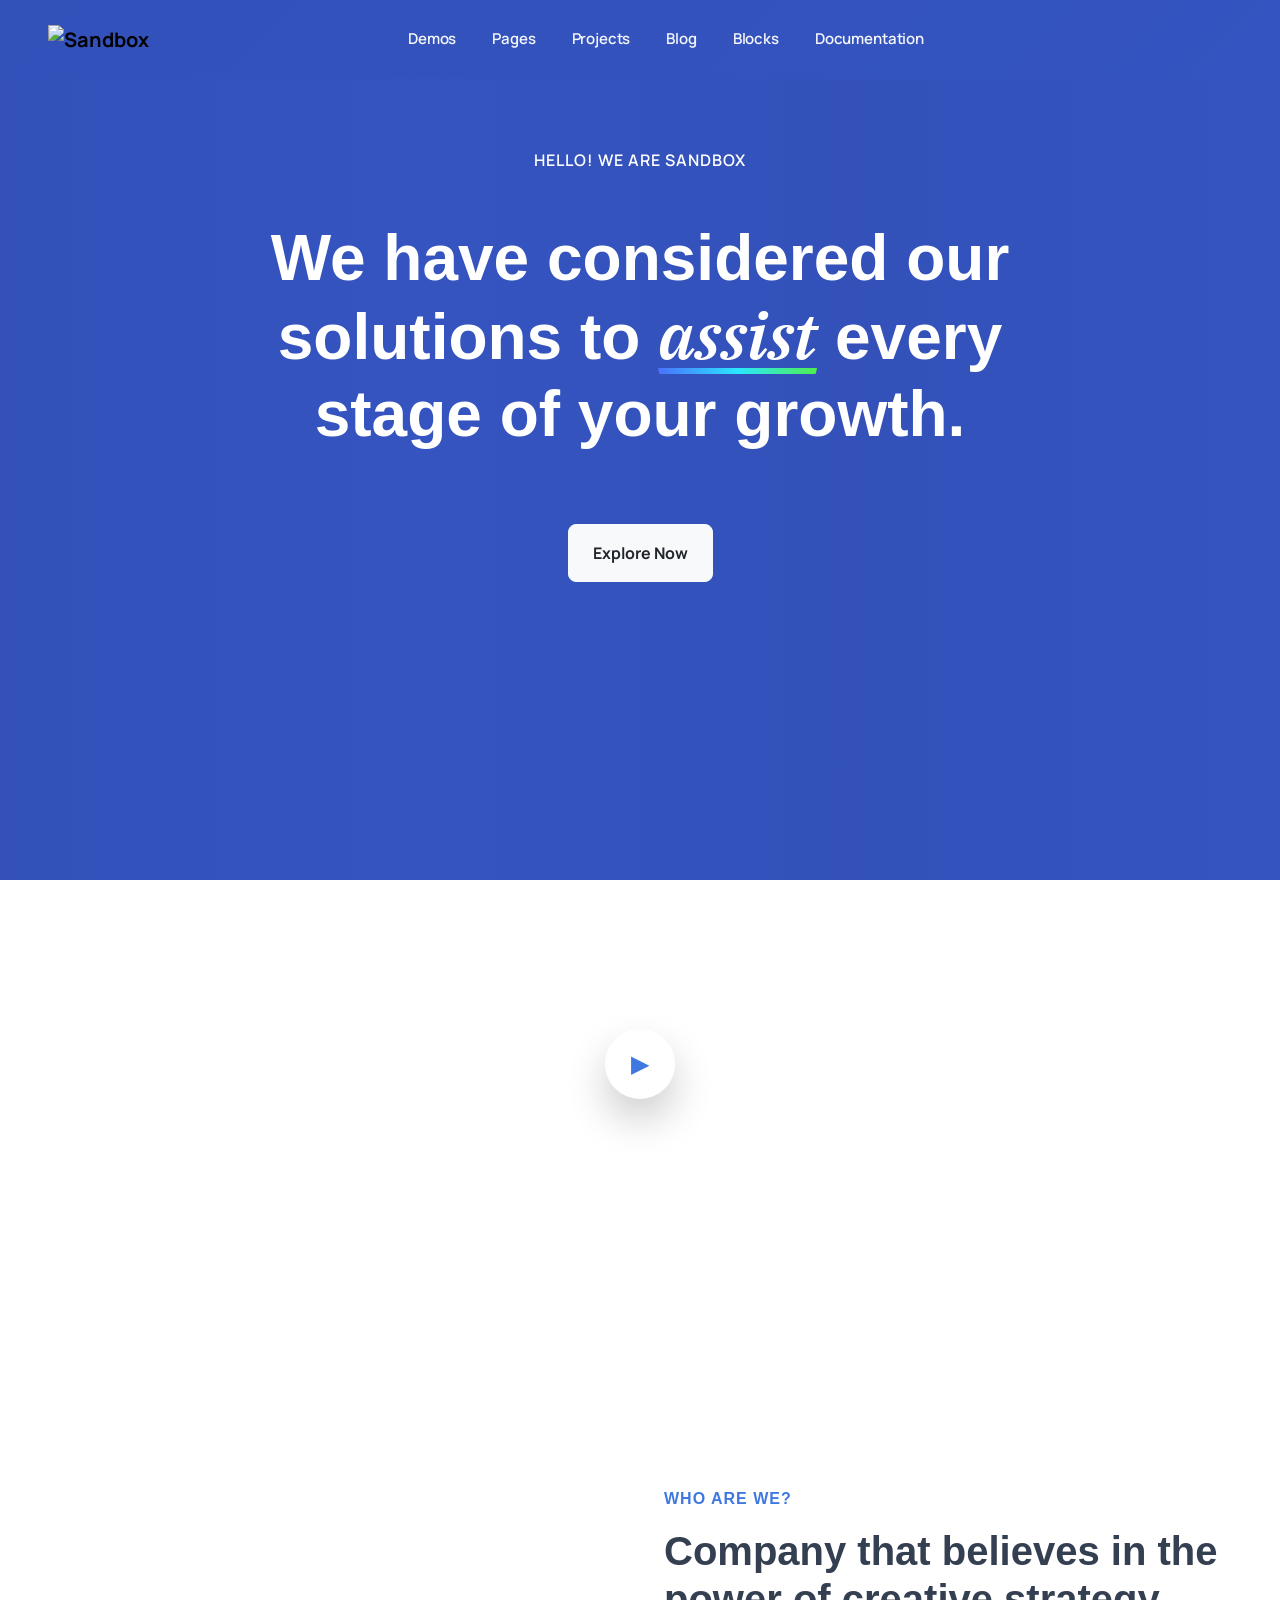
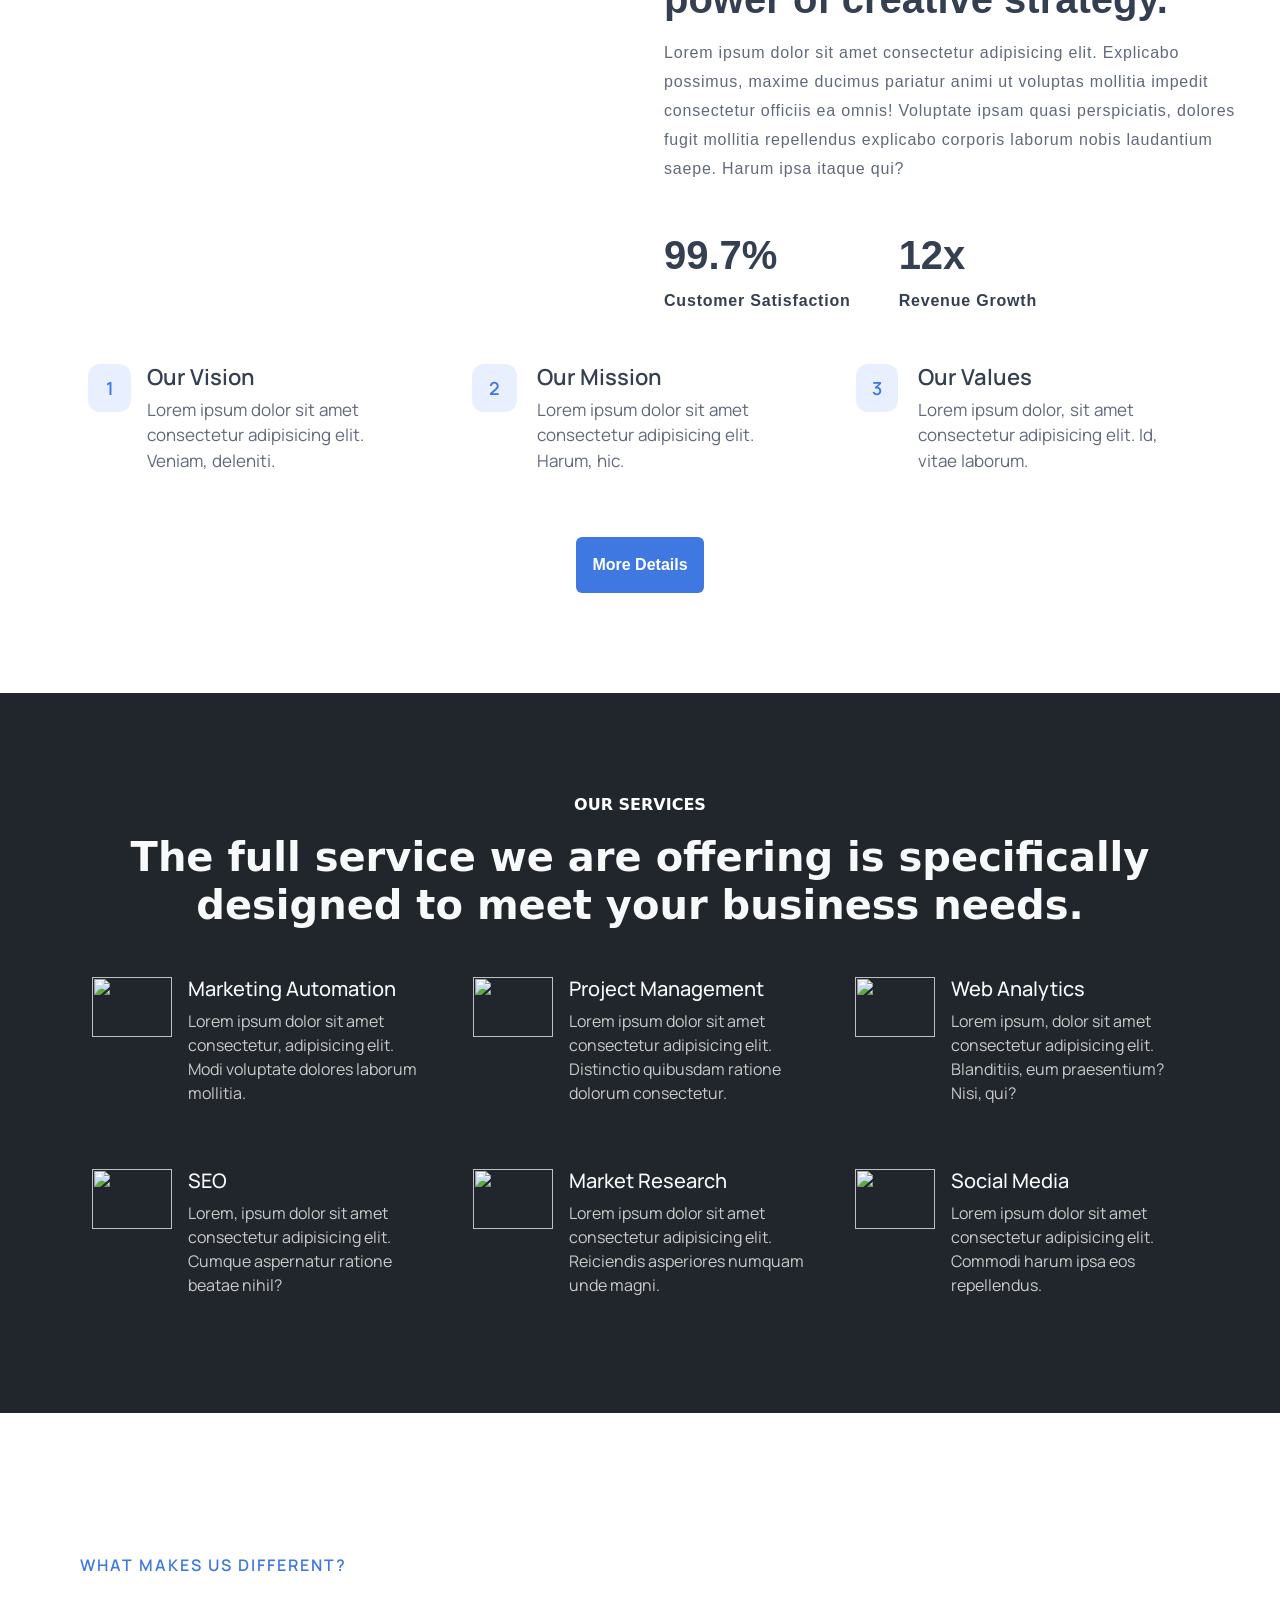
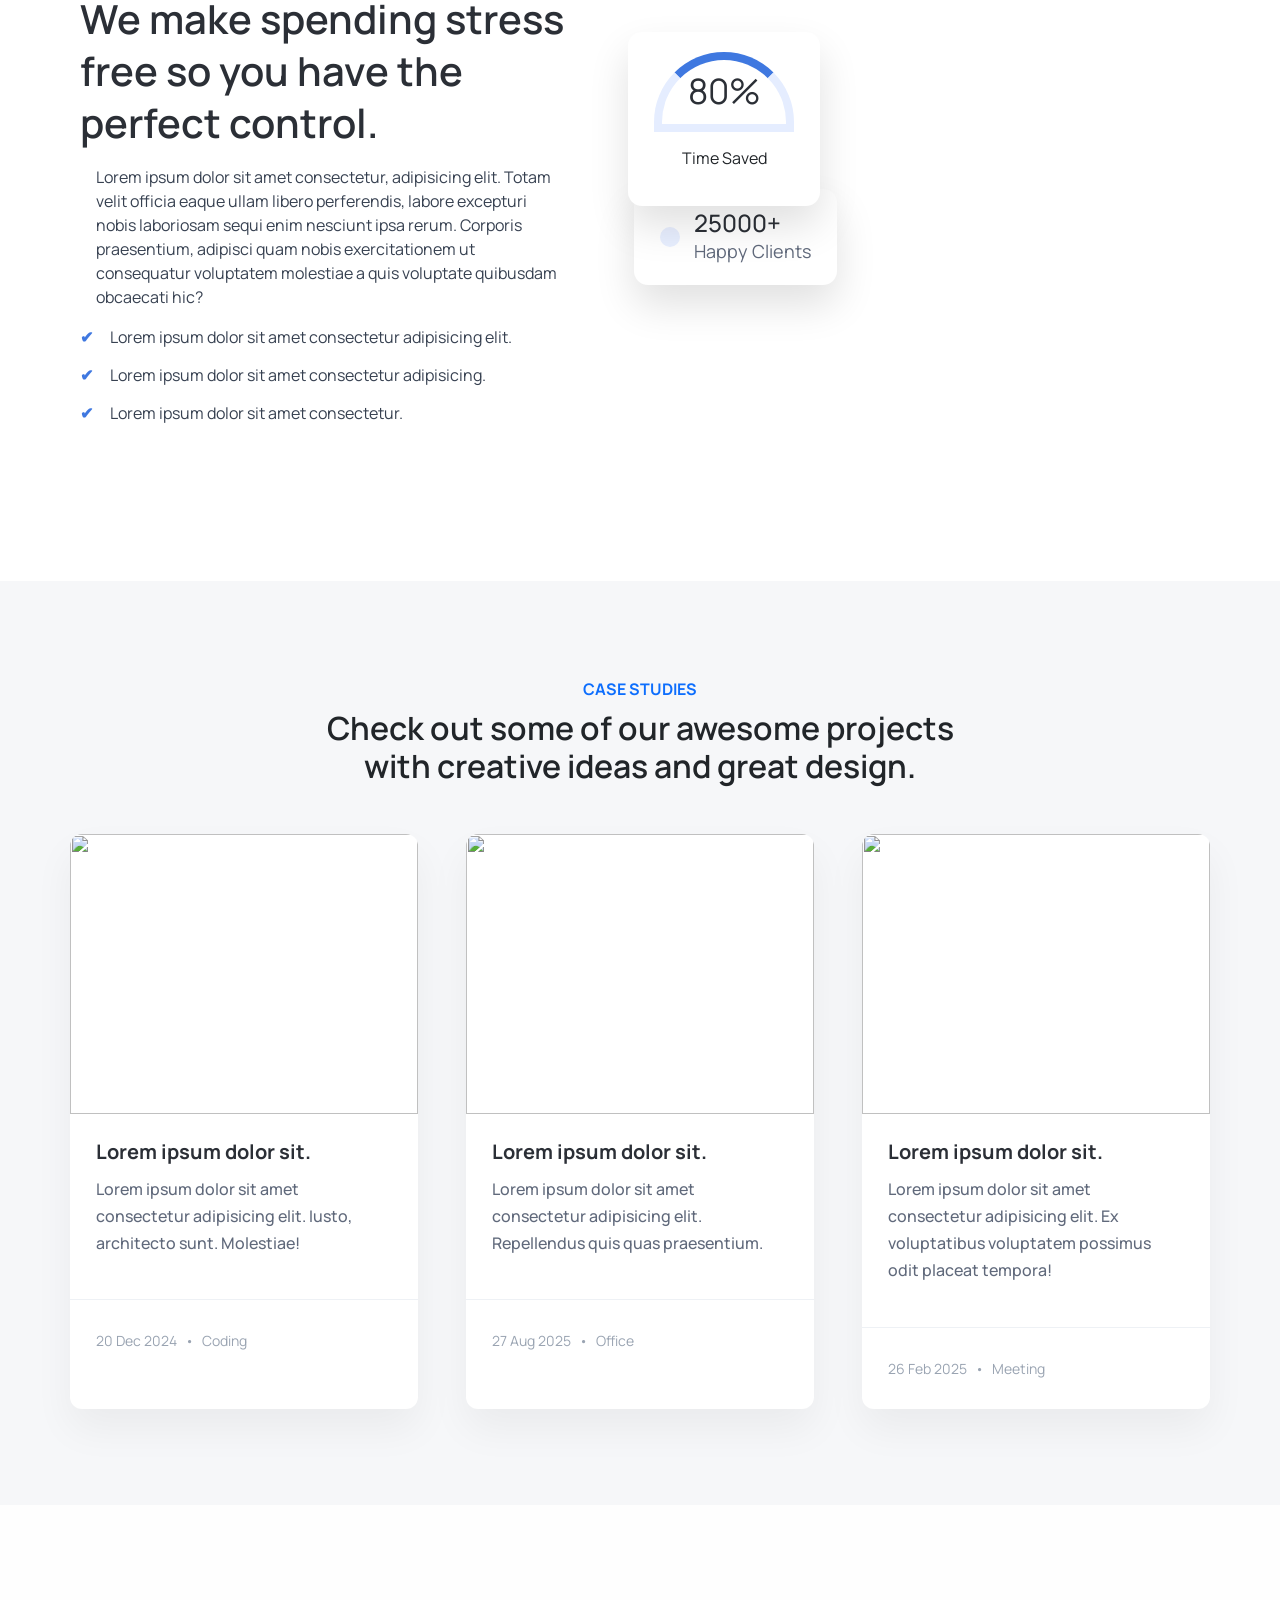
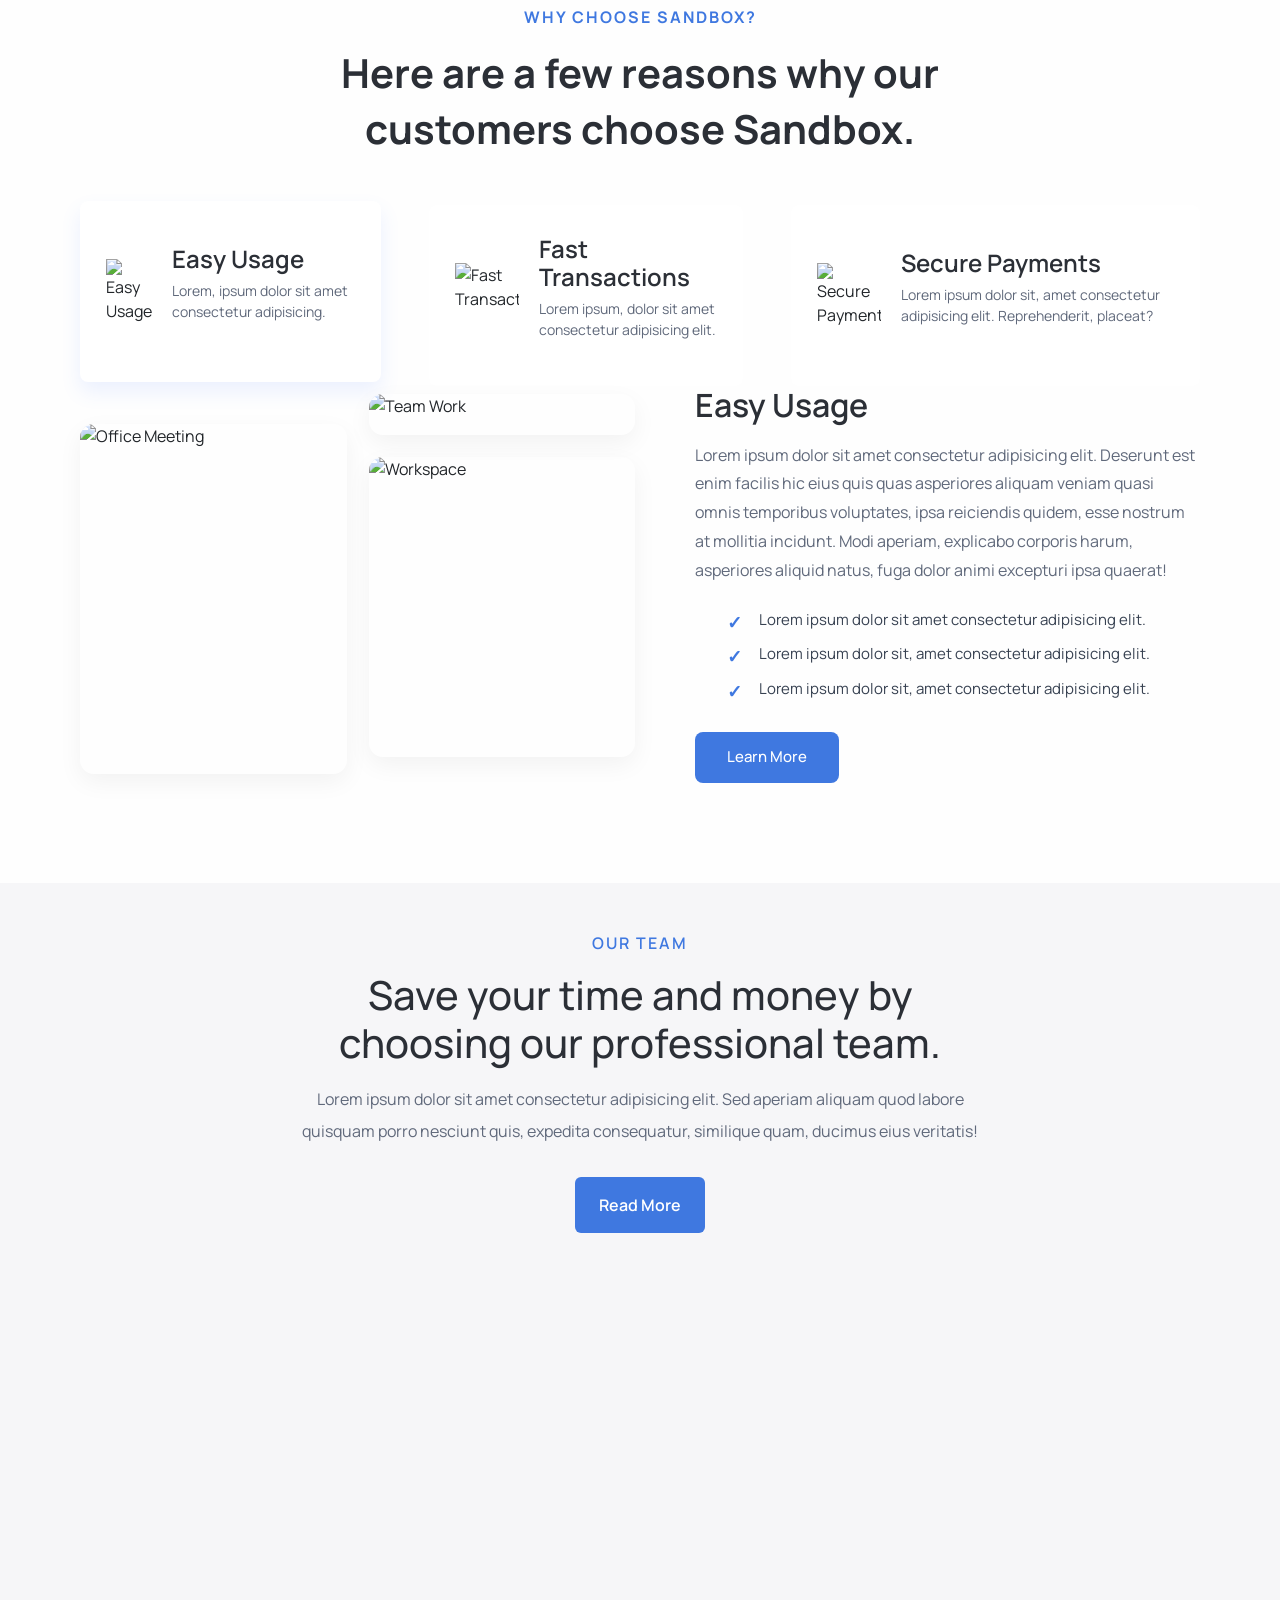
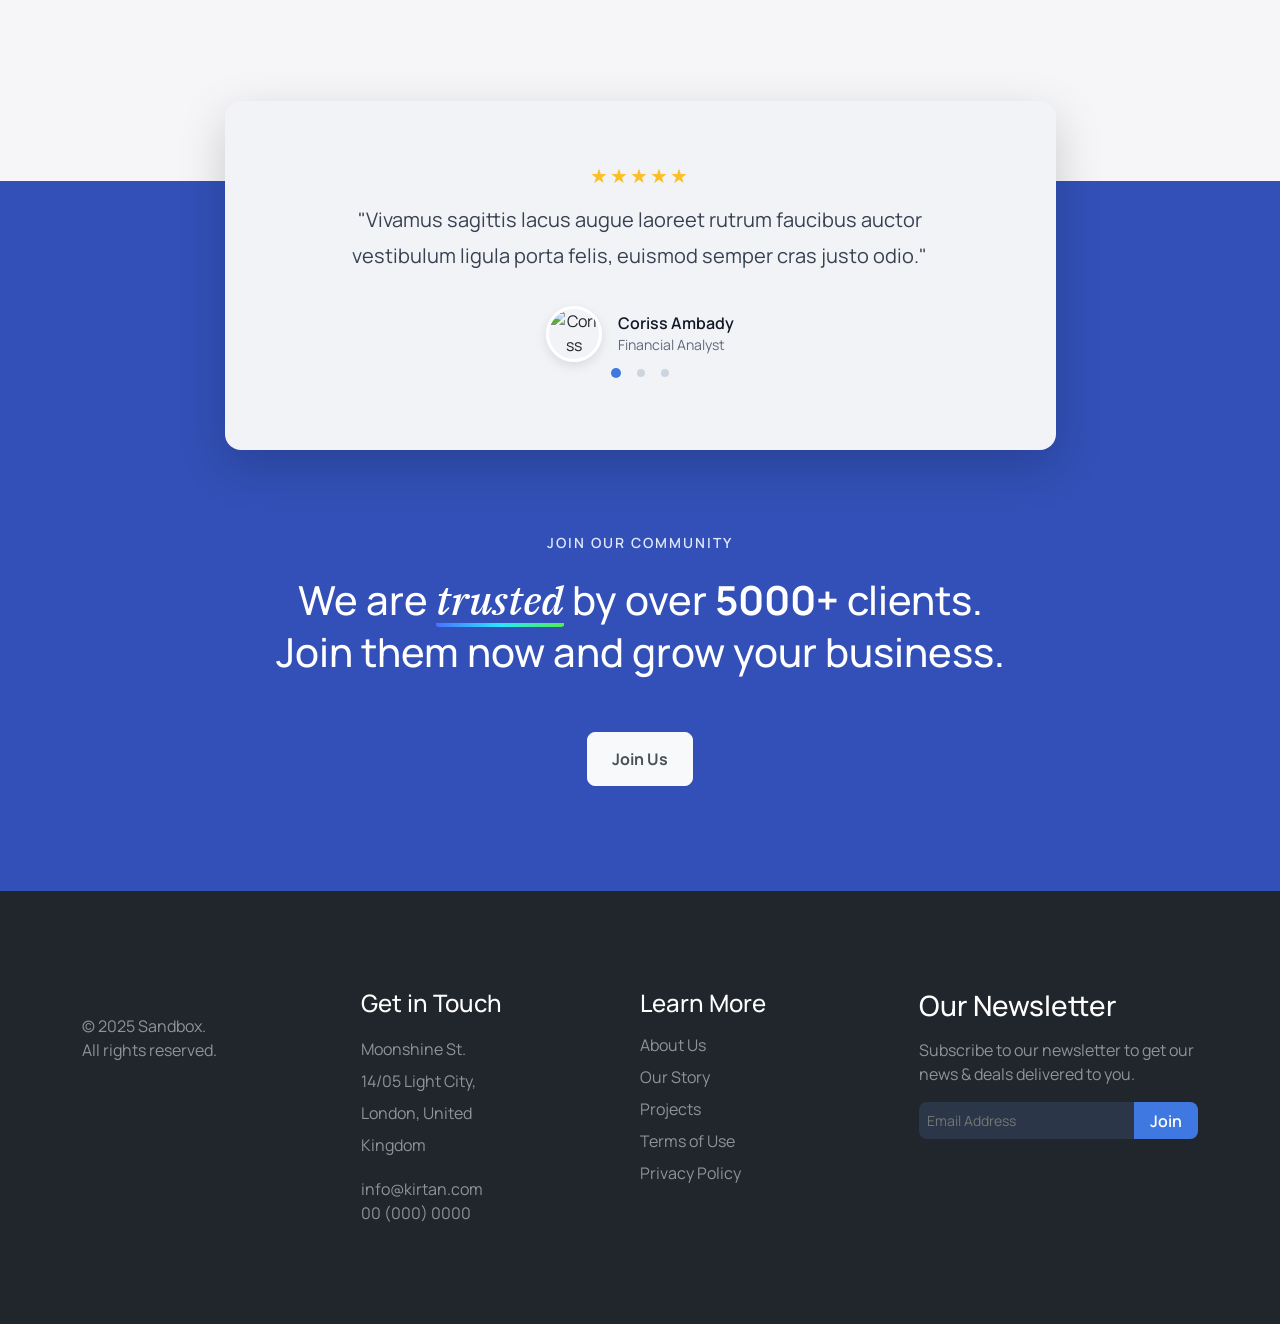
==== commit 9319f1c8: "initial case studies changes" ====
--- a/Projects/SandBox-Bootsrap/index.html
+++ b/Projects/SandBox-Bootsrap/index.html
@@ -13,209 +13,283 @@
 
 <body>
 
-<nav id="navbar" class="navbar navbar-expand-lg fixed-top gradient-bg py-4">
+<nav id="navbar" class="navbar navbar-expand-lg fixed-top navbar-transparent py-3">
   <div class="container px-5">
 
     <a class="navbar-brand" href="#">
-      <img id="logo" src="./assets/logo-light" width="140" alt="Sandbox">
+      <img id="logo" src="./assets/logo-light" width="140" alt="Sandbox" class="logo-light">
+      <img src="./assets/logo-dark" width="140" alt="Sandbox" class="logo-dark d-none">
     </a>
 
-    <button class="navbar-toggler bg-light" type="button" data-bs-toggle="collapse" data-bs-target="#mainNav">
+    <button class="navbar-toggler" type="button" data-bs-toggle="collapse" data-bs-target="#mainNav" aria-controls="mainNav" aria-expanded="false" aria-label="Toggle navigation">
       <span class="navbar-toggler-icon"></span>
     </button>
 
     <div class="collapse navbar-collapse" id="mainNav">
       <ul class="navbar-nav mx-auto fw-semibold">
-
+<!-- demo -->
         <li class="nav-item dropdown dropdown-mega position-static">
-          <a class="nav-link text-white dropdown-toggle" role="button" data-bs-toggle="dropdown">
+          <a class="nav-link dropdown-toggle" href="#" role="button" data-bs-toggle="dropdown" aria-expanded="false">
             Demos
           </a>
 
-          <div class="dropdown-menu w-100  border-0 shadow-lg m-0 bg-darkk text-white">
+          <div class="dropdown-menu mega-menu w-100 border-0 shadow-lg m-0">
             <div class="container py-4">
               <div class="row g-4">
-
+<!-- demos scroll -->
                 <div class="col-6 col-md-3 col-lg-2">
                   <a href="#" class="demo-link">
-                    <img src="./assets/case-1.jpg" class="img-fluid rounded mb-2">  
-                  </a>
-                </div>
-
-                <div class="col-6 col-md-3 col-lg-2">
-                  <a href="#" class="demo-link">
-                    <img src="./assets/case-2" class="img-fluid rounded mb-2">
-                    
-                  </a>
-                </div>
-
-                <div class="col-6 col-md-3 col-lg-2">
-                  <a href="#" class="demo-link">
-                    <img src="./assets/case-3" class="img-fluid rounded mb-2">
-                    
-                  </a>
-                </div>
-
-                <div class="col-6 col-md-3 col-lg-2">
-                  <a href="#" class="demo-link">
-                    <img src="./assets/case-1.jpg" class="img-fluid rounded mb-2">
-                  </a>
-                </div>
-
-                <div class="col-6 col-md-3 col-lg-2">
-                  <a href="#" class="demo-link">
-                    <img src="./assets/case-2" class="img-fluid rounded mb-2">
-                  </a>
-                </div>
-
-                <div class="col-6 col-md-3 col-lg-2">
-                  <a href="#" class="demo-link">
-                    <img src="./assets/case-3" class="img-fluid rounded mb-2">
-                  </a>
-                </div>
-
-                <div class="col-6 col-md-3 col-lg-2">
-                  <a href="#" class="demo-link">
-                    <img src="./assets/case-1.jpg" class="img-fluid rounded mb-2">
-                  </a>
-                </div>
-
-                <div class="col-6 col-md-3 col-lg-2">
-                  <a href="#" class="demo-link">
-                    <img src="./assets/case-2" class="img-fluid rounded mb-2">
-                  </a>
-                </div>
-
-                <div class="col-6 col-md-3 col-lg-2">
-                  <a href="#" class="demo-link">
-                    <img src="./assets/case-3" class="img-fluid rounded mb-2">
-                  </a>
-                </div>
-
-                <div class="col-6 col-md-3 col-lg-2">
-                  <a href="#" class="demo-link">
-                    <img src="./assets/case-1.jpg" class="img-fluid rounded mb-2">
-                  </a>
-                </div>
-
-                <div class="col-6 col-md-3 col-lg-2">
-                  <a href="#" class="demo-link">
-                    <img src="./assets/case-2" class="img-fluid rounded mb-2">
-                  </a>
-                </div>
-
-                <div class="col-6 col-md-3 col-lg-2">
-                  <a href="#" class="demo-link">
-                    <img src="./assets/case-3" class="img-fluid rounded mb-2">
-                  </a>
-                </div>
-                <div class="col-6 col-md-3 col-lg-2">
-                  <a href="#" class="demo-link">
-                    <img src="./assets/case-1.jpg" class="img-fluid rounded mb-2">
-                  </a>
-                </div>
-
-                <div class="col-6 col-md-3 col-lg-2">
-                  <a href="#" class="demo-link">
-                    <img src="./assets/case-2" class="img-fluid rounded mb-2">
-                  </a>
-                </div>
-
-                <div class="col-6 col-md-3 col-lg-2">
-                  <a href="#" class="demo-link">
-                    <img src="./assets/case-3" class="img-fluid rounded mb-2">
-                  </a>
-                </div>
-                <div class="col-6 col-md-3 col-lg-2">
-                  <a href="#" class="demo-link">
-                    <img src="./assets/case-1.jpg" class="img-fluid rounded mb-2">
-                  </a>
-                </div>
-
-                <div class="col-6 col-md-3 col-lg-2">
-                  <a href="#" class="demo-link">
-                    <img src="./assets/case-2" class="img-fluid rounded mb-2">
-                  </a>
-                </div>
-
-                <div class="col-6 col-md-3 col-lg-2">
-                  <a href="#" class="demo-link">
-                    <img src="./assets/case-3" class="img-fluid rounded mb-2">
-                  </a>
-                </div>
-
-                <div class="col-6 col-md-3 col-lg-2">
-                  <a href="#" class="demo-link">
-                    <img src="./assets/case-1.jpg" class="img-fluid rounded mb-2">  
-                  </a>
-                </div>
-
-                <div class="col-6 col-md-3 col-lg-2">
-                  <a href="#" class="demo-link">
-                    <img src="./assets/case-1.jpg" class="img-fluid rounded mb-2">  
-                  </a>
-                </div>
-
-                <div class="col-6 col-md-3 col-lg-2">
-                  <a href="#" class="demo-link">
-                    <img src="./assets/case-1.jpg" class="img-fluid rounded mb-2">  
-                  </a>
-                </div>
-
-                <div class="col-6 col-md-3 col-lg-2">
-                  <a href="#" class="demo-link">
-                    <img src="./assets/case-1.jpg" class="img-fluid rounded mb-2">  
-                  </a>
-                </div>
-
-                <div class="col-6 col-md-3 col-lg-2">
-                  <a href="#" class="demo-link">
-                    <img src="./assets/case-1.jpg" class="img-fluid rounded mb-2">  
-                  </a>
-                </div>
-
-                <div class="col-6 col-md-3 col-lg-2">
-                  <a href="#" class="demo-link">
-                    <img src="./assets/case-1.jpg" class="img-fluid rounded mb-2">  
-                  </a>
-                </div>
-
+                    <figure class="demo-figure rounded mb-2 lift">
+                      <img src="./assets/case-1.jpg" class="img-fluid rounded">
+                    </figure>
+                    <span class="demo-title d-block text-center">Demo 1</span>
+                  </a>
+                </div>
+                <div class="col-6 col-md-3 col-lg-2" v-for="i in 24">
+                  <a href="#" class="demo-link">
+                    <figure class="demo-figure rounded mb-2 lift">
+                      <img src="./assets/case-2" class="img-fluid rounded">
+                    </figure>
+                    <span class="demo-title d-block text-center">Demo 1</span>
+                  </a>
+                </div>
+                <div class="col-6 col-md-3 col-lg-2" v-for="i in 24">
+                  <a href="#" class="demo-link">
+                    <figure class="demo-figure rounded mb-2 lift">
+                      <img src="./assets/case-3" class="img-fluid rounded">
+                    </figure>
+                    <span class="demo-title d-block text-center">Demo 1</span>
+                  </a>
+                </div>
+                <div class="col-6 col-md-3 col-lg-2" v-for="i in 24">
+                  <a href="#" class="demo-link">
+                    <figure class="demo-figure rounded mb-2 lift">
+                      <img src="./assets/case-1.jpg" class="img-fluid rounded">
+                    </figure>
+                    <span class="demo-title d-block text-center">Demo 1</span>
+                  </a>
+                </div>
+                <div class="col-6 col-md-3 col-lg-2" v-for="i in 24">
+                  <a href="#" class="demo-link">
+                    <figure class="demo-figure rounded mb-2 lift">
+                      <img src="./assets/case-3" class="img-fluid rounded">
+                    </figure>
+                    <span class="demo-title d-block text-center">Demo 1</span>
+                  </a>
+                </div>
+                <div class="col-6 col-md-3 col-lg-2" v-for="i in 24">
+                  <a href="#" class="demo-link">
+                    <figure class="demo-figure rounded mb-2 lift">
+                      <img src="./assets/case-2" class="img-fluid rounded">
+                    </figure>
+                    <span class="demo-title d-block text-center">Demo 1</span>
+                  </a>
+                </div>
+                <div class="col-6 col-md-3 col-lg-2" v-for="i in 24">
+                  <a href="#" class="demo-link">
+                    <figure class="demo-figure rounded mb-2 lift">
+                      <img src="./assets/case-1.jpg" class="img-fluid rounded">
+                    </figure>
+                    <span class="demo-title d-block text-center">Demo 1</span>
+                  </a>
+                </div>
+                <div class="col-6 col-md-3 col-lg-2" v-for="i in 24">
+                  <a href="#" class="demo-link">
+                    <figure class="demo-figure rounded mb-2 lift">
+                      <img src="./assets/case-3" class="img-fluid rounded">
+                    </figure>
+                    <span class="demo-title d-block text-center">Demo 1</span>
+                  </a>
+                </div>
+                <div class="col-6 col-md-3 col-lg-2" v-for="i in 24">
+                  <a href="#" class="demo-link">
+                    <figure class="demo-figure rounded mb-2 lift">
+                      <img src="./assets/case-1.jpg" class="img-fluid rounded">
+                    </figure>
+                    <span class="demo-title d-block text-center">Demo 1</span>
+                  </a>
+                </div>
+                <div class="col-6 col-md-3 col-lg-2" v-for="i in 24">
+                  <a href="#" class="demo-link">
+                    <figure class="demo-figure rounded mb-2 lift">
+                      <img src="./assets/case-2" class="img-fluid rounded">
+                    </figure>
+                    <span class="demo-title d-block text-center">Demo 1</span>
+                  </a>
+                </div>
+                <div class="col-6 col-md-3 col-lg-2" v-for="i in 24">
+                  <a href="#" class="demo-link">
+                    <figure class="demo-figure rounded mb-2 lift">
+                      <img src="./assets/case-3" class="img-fluid rounded">
+                    </figure>
+                    <span class="demo-title d-block text-center">Demo 1</span>
+                  </a>
+                </div>
+                <div class="col-6 col-md-3 col-lg-2" v-for="i in 24">
+                  <a href="#" class="demo-link">
+                    <figure class="demo-figure rounded mb-2 lift">
+                      <img src="./assets/case-1.jpg" class="img-fluid rounded">
+                    </figure>
+                    <span class="demo-title d-block text-center">Demo 1</span>
+                  </a>
+                </div>
+                <div class="col-6 col-md-3 col-lg-2" v-for="i in 24">
+                  <a href="#" class="demo-link">
+                    <figure class="demo-figure rounded mb-2 lift">
+                      <img src="./assets/case-2" class="img-fluid rounded">
+                    </figure>
+                    <span class="demo-title d-block text-center">Demo 1</span>
+                  </a>
+                </div>
+                <div class="col-6 col-md-3 col-lg-2" v-for="i in 24">
+                  <a href="#" class="demo-link">
+                    <figure class="demo-figure rounded mb-2 lift">
+                      <img src="./assets/case-1.jpg" class="img-fluid rounded">
+                    </figure>
+                    <span class="demo-title d-block text-center">Demo 1</span>
+                  </a>
+                </div>
+                <div class="col-6 col-md-3 col-lg-2" v-for="i in 24">
+                  <a href="#" class="demo-link">
+                    <figure class="demo-figure rounded mb-2 lift">
+                      <img src="./assets/case-3" class="img-fluid rounded">
+                    </figure>
+                    <span class="demo-title d-block text-center">Demo 1</span>
+                  </a>
+                </div>
+                <div class="col-6 col-md-3 col-lg-2" v-for="i in 24">
+                  <a href="#" class="demo-link">
+                    <figure class="demo-figure rounded mb-2 lift">
+                      <img src="./assets/case-2" class="img-fluid rounded">
+                    </figure>
+                    <span class="demo-title d-block text-center">Demo 1</span>
+                  </a>
+                </div>
+                <div class="col-6 col-md-3 col-lg-2" v-for="i in 24">
+                  <a href="#" class="demo-link">
+                    <figure class="demo-figure rounded mb-2 lift">
+                      <img src="./assets/case-1.jpg" class="img-fluid rounded">
+                    </figure>
+                    <span class="demo-title d-block text-center">Demo 1</span>
+                  </a>
+                </div>
+                <div class="col-6 col-md-3 col-lg-2" v-for="i in 24">
+                  <a href="#" class="demo-link">
+                    <figure class="demo-figure rounded mb-2 lift">
+                      <img src="./assets/case-2" class="img-fluid rounded">
+                    </figure>
+                    <span class="demo-title d-block text-center">Demo 1</span>
+                  </a>
+                </div>
+                <div class="col-6 col-md-3 col-lg-2" v-for="i in 24">
+                  <a href="#" class="demo-link">
+                    <figure class="demo-figure rounded mb-2 lift">
+                      <img src="./assets/case-3" class="img-fluid rounded">
+                    </figure>
+                    <span class="demo-title d-block text-center">Demo 1</span>
+                  </a>
+                </div>
+                <div class="col-6 col-md-3 col-lg-2" v-for="i in 24">
+                  <a href="#" class="demo-link">
+                    <figure class="demo-figure rounded mb-2 lift">
+                      <img src="./assets/case-2" class="img-fluid rounded">
+                    </figure>
+                    <span class="demo-title d-block text-center">Demo 1</span>
+                  </a>
+                </div>
+                <div class="col-6 col-md-3 col-lg-2" v-for="i in 24">
+                  <a href="#" class="demo-link">
+                    <figure class="demo-figure rounded mb-2 lift">
+                      <img src="./assets/case-1.jpg" class="img-fluid rounded">
+                    </figure>
+                    <span class="demo-title d-block text-center">Demo 1</span>
+                  </a>
+                </div>
+                <div class="col-6 col-md-3 col-lg-2" v-for="i in 24">
+                  <a href="#" class="demo-link">
+                    <figure class="demo-figure rounded mb-2 lift">
+                      <img src="./assets/case-1.jpg" class="img-fluid rounded">
+                    </figure>
+                    <span class="demo-title d-block text-center">Demo 1</span>
+                  </a>
+                </div>
+                <div class="col-6 col-md-3 col-lg-2" v-for="i in 24">
+                  <a href="#" class="demo-link">
+                    <figure class="demo-figure rounded mb-2 lift">
+                      <img src="./assets/case-3" class="img-fluid rounded">
+                    </figure>
+                    <span class="demo-title d-block text-center">Demo 1</span>
+                  </a>
+                </div>
+                <div class="col-6 col-md-3 col-lg-2" v-for="i in 24">
+                  <a href="#" class="demo-link">
+                    <figure class="demo-figure rounded mb-2 lift">
+                      <img src="./assets/case-1.jpg" class="img-fluid rounded">
+                    </figure>
+                    <span class="demo-title d-block text-center">Demo 1</span>
+                  </a>
+                </div>
+              </div>
+              <div class="text-center mt-4">
+                <span class="text-muted d-none d-lg-inline-flex align-items-center">
+                  <i class="fa-solid fa-arrows-up-down me-2"></i>
+                  <strong class="text-white">Scroll to view more</strong>
+                </span>
               </div>
             </div>
           </div>
         </li>
-
-        <!-- Pages -->
+<!-- pages -->
         <li class="nav-item dropdown">
-          <a class="nav-link text-white dropdown-toggle" data-bs-toggle="dropdown">Pages</a>
+          <a class="nav-link dropdown-toggle" href="#" data-bs-toggle="dropdown" aria-expanded="false">Pages</a>
           <ul class="dropdown-menu">
-            <li><a class="dropdown-item" href="#">About</a></li>
-            <li><a class="dropdown-item" href="#">Services</a></li>
-            <li><a class="dropdown-item" href="#">Contact</a></li>
+            <li class="dropdown-submenu dropend">
+              <a class="dropdown-item dropdown-toggle" href="#">Services</a>
+              <ul class="dropdown-menu">
+                <li><a class="dropdown-item" href="#">Services I</a></li>
+                <li><a class="dropdown-item" href="#">Services II</a></li>
+              </ul>
+            </li>
+            <li class="dropdown-submenu dropend">
+              <a class="dropdown-item dropdown-toggle" href="#">About</a>
+              <ul class="dropdown-menu">
+                <li><a class="dropdown-item" href="#">About I</a></li>
+                <li><a class="dropdown-item" href="#">About II</a></li>
+              </ul>
+            </li>
+            <li class="dropdown-submenu dropend">
+              <a class="dropdown-item dropdown-toggle" href="#">Contact</a>
+              <ul class="dropdown-menu">
+                <li><a class="dropdown-item" href="#">Contact I</a></li>
+                <li><a class="dropdown-item" href="#">Contact II</a></li>
+                <li><a class="dropdown-item" href="#">Contact III</a></li>
+              </ul>
+            </li>
+            <li><hr class="dropdown-divider"></li>
+            <li><a class="dropdown-item" href="#">Pricing</a></li>
+            <li><a class="dropdown-item" href="#">One Page</a></li>
           </ul>
         </li>
-
-        <!-- Projects -->
+<!-- projects -->
         <li class="nav-item dropdown">
-          <a class="nav-link text-white dropdown-toggle" data-bs-toggle="dropdown">Projects</a>
+          <a class="nav-link dropdown-toggle" href="#" data-bs-toggle="dropdown" aria-expanded="false">Projects</a>
           <ul class="dropdown-menu">
             <li><a class="dropdown-item" href="#">Projects Grid</a></li>
             <li><a class="dropdown-item" href="#">Single Project</a></li>
           </ul>
         </li>
-
-        <!-- Blog -->
+<!-- blog -->
         <li class="nav-item dropdown">
-          <a class="nav-link text-white dropdown-toggle" data-bs-toggle="dropdown">Blog</a>
+          <a class="nav-link dropdown-toggle" href="#" data-bs-toggle="dropdown" aria-expanded="false">Blog</a>
           <ul class="dropdown-menu">
             <li><a class="dropdown-item" href="#">Blog List</a></li>
             <li><a class="dropdown-item" href="#">Blog Post</a></li>
           </ul>
         </li>
 
-        <!-- Blocks -->
+<!-- blocks -->
         <li class="nav-item dropdown">
-          <a class="nav-link text-white dropdown-toggle" data-bs-toggle="dropdown">Blocks</a>
+          <a class="nav-link dropdown-toggle" href="#" data-bs-toggle="dropdown" aria-expanded="false">Blocks</a>
           <ul class="dropdown-menu">
             <li><a class="dropdown-item" href="#">Hero</a></li>
             <li><a class="dropdown-item" href="#">Features</a></li>
@@ -223,9 +297,9 @@
           </ul>
         </li>
 
-        <!-- Documentation -->
+<!-- documentation -->
         <li class="nav-item dropdown">
-          <a class="nav-link text-white dropdown-toggle" data-bs-toggle="dropdown">Documentation</a>
+          <a class="nav-link dropdown-toggle" href="#" data-bs-toggle="dropdown" aria-expanded="false">Documentation</a>
           <ul class="dropdown-menu">
             <li><a class="dropdown-item" href="#">Getting Started</a></li>
             <li><a class="dropdown-item" href="#">Components</a></li>
@@ -235,14 +309,69 @@
 
       </ul>
 
-      <!-- Right Icons -->
-      <div class="d-flex gap-3">
-        <i class="fa-solid fa-circle-info text-white"></i>
-        <i class="fa-solid fa-magnifying-glass text-white"></i>
+<!-- right -->
+      <div class="navbar-other d-flex gap-3 align-items-center">
+        <button class="nav-icon-btn" data-bs-toggle="offcanvas" data-bs-target="#offcanvas-info" aria-label="Info">
+          <i class="fa-solid fa-circle-info"></i>
+        </button>
+        <button class="nav-icon-btn" data-bs-toggle="offcanvas" data-bs-target="#offcanvas-search" aria-label="Search">
+          <i class="fa-solid fa-magnifying-glass"></i>
+        </button>
       </div>
     </div>
   </div>
 </nav>
+
+<!-- offcanvas -->
+<div class="offcanvas offcanvas-top offcanvas-search" id="offcanvas-search" tabindex="-1">
+  <div class="container d-flex align-items-center py-5">
+    <div class="search-wrapper flex-grow-1 me-4">
+      <input type="text" class="form-control form-control-lg border-0 bg-transparent" placeholder="Type keyword and hit enter">
+    </div>
+    <button type="button" class="btn-close" data-bs-dismiss="offcanvas" aria-label="Close"></button>
+  </div>
+</div>
+
+<div class="offcanvas offcanvas-end offcanvas-info" id="offcanvas-info" tabindex="-1" data-bs-scroll="true">
+  <div class="offcanvas-header">
+    <h3 class="fs-30 mb-0">Sandbox</h3>
+    <button type="button" class="btn-close" data-bs-dismiss="offcanvas" aria-label="Close"></button>
+  </div>
+  <div class="offcanvas-body">
+    <div class="widget mb-5">
+      <p>Sandbox is a multipurpose HTML5 template with various layouts which will be a great solution for your business.</p>
+    </div>
+    <div class="widget mb-5">
+      <h4 class="widget-title mb-3">Contact Info</h4>
+      <address class="mb-3">
+        Moonshine St. 14/05<br>
+        Light City, London
+      </address>
+      <a href="mailto:info@kirtan.com" class="d-block mb-1">info@kirtan.com</a>
+      <p class="mb-0">00 (000) 0000</p>
+    </div>
+    <div class="widget mb-5">
+      <h4 class="widget-title mb-3">Learn More</h4>
+      <ul class="list-unstyled">
+        <li class="mb-2"><a href="#" class="link-hover">About Us</a></li>
+        <li class="mb-2"><a href="#" class="link-hover">Our Story</a></li>
+        <li class="mb-2"><a href="#" class="link-hover">Projects</a></li>
+        <li class="mb-2"><a href="#" class="link-hover">Terms of Use</a></li>
+        <li><a href="#" class="link-hover">Privacy Policy</a></li>
+      </ul>
+    </div>
+    <div class="widget">
+      <h4 class="widget-title mb-3">Follow Us</h4>
+      <nav class="nav social-icons gap-2">
+        <a href="#"><i class="fa-brands fa-twitter"></i></a>
+        <a href="#"><i class="fa-brands fa-facebook-f"></i></a>
+        <a href="#"><i class="fa-brands fa-dribbble"></i></a>
+        <a href="#"><i class="fa-brands fa-instagram"></i></a>
+        <a href="#"><i class="fa-brands fa-youtube"></i></a>
+      </nav>
+    </div>
+  </div>
+</div>
 
 <section id="Hero-Intro" class="text-white position-relative text-center overflow-hidden" style="padding-top:100px ;">
   <div class="position-relative m-auto z-1 hero-container py-5">
@@ -252,7 +381,7 @@
       <em class="hero-underline rounded-4">assist</em>
       every <br> stage of your growth.
     </h1>
-    <a class="btn btn-light btn-md px-4 py-3 rounded-3 fw-bold mt-4" style='font-family:"Space Grotesk";color: #262b32;'>Explore Now</a>
+    <a class="btn btn-light btn-md px-4 py-3 rounded-3 fw-bold mt-4" style='font-family:"Manrope";color: #21262c;'>Explore Now</a>
   </div>
 </section>
 
@@ -274,7 +403,7 @@
         </div>
 
         <div class="who-text">
-            <span class="fs-6 fw-semibold" style="color: #4f7cff;letter-spacing: 1px;">WHO ARE WE?</span>
+            <span class="fs-6 fw-semibold" style="color: #3f78e0;letter-spacing: 1px;">WHO ARE WE?</span>
             <h1 class="fs-1 my-3 mx-0 fw-semibold" style="font-family: Arial, Helvetica, sans-serif; color: #343F52;">Company that believes in the power of creative strategy.</h1>
             <p class="mb-5">
             Lorem ipsum dolor sit amet consectetur adipisicing elit. Explicabo possimus, maxime ducimus pariatur animi ut voluptas mollitia impedit consectetur officiis ea omnis! Voluptate ipsam quasi perspiciatis, dolores fugit mollitia repellendus explicabo corporis laborum nobis laudantium saepe. Harum ipsa itaque qui?
@@ -328,7 +457,7 @@
     </div>
 </section>
 
-<section id="Our-Services" class="text-light padding-class" style="background-color: #262b32;">
+<section id="Our-Services" class="text-light padding-class" style="background-color: #21262c;">
   <div class="container">
     <div class="text-center mb-5">
       <span class="text-white fw-semibold">OUR SERVICES</span>
@@ -337,7 +466,7 @@
       </h1>
     </div>
 
-    <div class="row g-5" style='font-family: "Space Grotesk";'>
+    <div class="row g-5" style='font-family: "Manrope";'>
       <div class="col-md-6 col-lg-4">
         <div class="d-flex gap-3">
           <img src="./assets/market-auto" width="80px" height="60px">
@@ -401,11 +530,11 @@
   </div>
 </section>
 
-<section id="Why-Different" class="bg-body" style='padding: 140px 80px; font-family: "Space Grotesk", sans-serif; '>
+<section id="Why-Different" class="bg-body" style='padding: 140px 80px; font-family: "Manrope", sans-serif; '>
     <div class="m-auto d-grid align-items-center" style="grid-template-columns: 1fr 1.1fr; gap: 100px;max-width: 1300px;">
         <!-- Left -->
         <div class="why-content">
-            <span class="fs-6 fw-semibold" style="color: #4f7cff;letter-spacing: 2px;">WHAT MAKES US DIFFERENT?</span>
+            <span class="fs-6 fw-semibold" style="color: #3f78e0;letter-spacing: 2px;">WHAT MAKES US DIFFERENT?</span>
             <h2 class="fs-1 my-3 mx-0 fw-semibold" style="color: #2b2f36; line-height: 1.3;">We make spending stress free so you have the perfect control.</h2>
             <p class="fs-6 mb-3 position-relative ps-3" style="color: #374151;">
                 Lorem ipsum dolor sit amet consectetur, adipisicing elit. Totam velit officia eaque ullam libero perferendis, labore excepturi nobis laboriosam sequi enim nesciunt ipsa rerum. Corporis praesentium, adipisci quam nobis exercitationem ut consequatur voluptatem molestiae a quis voluptate quibusdam obcaecati hic?
@@ -446,11 +575,11 @@
 <section id="Case-Studies" class="py-5 mera-font container-fluid" style="background-color: #f6f7f9;">
   <div class="container text-center mb-5">
 
-    <span class="case-tag d-inline-block mb-2 text-primary fw-semibold mt-5">
+    <span class="case-tag d-inline-block mb-2 text-primary fw-bold mt-5">
       CASE STUDIES
     </span>
 
-    <h2 class="case-heading mx-auto mb-5">
+    <h2 class="case-heading mx-auto mb-5 fw-semibold">
       Check out some of our awesome projects <br>
       with creative ideas and great design.
     </h2>
@@ -506,11 +635,11 @@
   </div>
 </section>
 
-<section id="Why-Choose" class="w-100" style='background: #FEFEFE; padding: 100px 80px;font-family: "Space Grotesk", sans-serif;'>
+<section id="Why-Choose" class="w-100" style='background: #FEFEFE; padding: 100px 80px;font-family: "Manrope", sans-serif;'>
     <div class="m-auto" style="max-width: 1400px;">
 
         <div class="text-center mb-5">
-        <span class="text-uppercase fw-bold fs-6" style="color: #4f7cff; letter-spacing: 2px;">WHY CHOOSE SANDBOX?</span>
+        <span class="text-uppercase fw-bold fs-6" style="color: #3f78e0; letter-spacing: 2px;">WHY CHOOSE SANDBOX?</span>
         <h2 class="fw-bold fs-1 mt-3" style="color: #2b2f36;line-height: 1.4;">Here are a few reasons why our <br> customers choose Sandbox.</h2>
         </div>
 
@@ -613,17 +742,17 @@
     </div>
 </section>
 
-<section id="Team-Section" style='font-family: "Space Grotesk", sans-serif; background-color: #F6F6F8;'>
+<section id="Team-Section" style='font-family: "Manrope", sans-serif; background-color: #F6F6F8;'>
         <!-- Top Part -->
         <div class="pt-5 px-0 pb-5 text-center position-relative">
             <div class="position-relative w-75 m-auto">
-            <span class="fw-semibold fs-6" style="color: #4f7cff;letter-spacing: 2px;">OUR TEAM</span>
+            <span class="fw-semibold fs-6" style="color: #3f78e0;letter-spacing: 2px;">OUR TEAM</span>
             <h1 class=" my-3 mx-0" style="color: #2b2f36;">Save your time and money by <br>choosing our professional team.</h1>
-            <p class="fs-6 lh-lg" style="color: #6b7280; max-width: 700px; margin: 0 auto 30px;">
+            <p class="fs-6 lh-lg" style="color: #60697b; max-width: 700px; margin: 0 auto 30px;">
                 Lorem ipsum dolor sit amet consectetur adipisicing elit. Sed aperiam aliquam quod labore quisquam porro nesciunt quis, expedita consequatur, similique quam, ducimus eius veritatis!
             </p>
             </div>
-            <a class="btn py-3 px-4 rounded-2 fw-semibold d-inline-block border-0 text-white" style='background: #4f7cff;' href="#" >Read More</a>
+            <a class="btn py-3 px-4 rounded-2 fw-semibold d-inline-block border-0 text-white" style='background: #3f78e0;' href="#" >Read More</a>
         
         </div>
 
@@ -631,22 +760,72 @@
         </div>
 
         <!-- team-mid -->
-        <div class="text-center" style="background-color: #3250B7; padding: 120px 40px 80px;">
-            <div class="team-center-card">
-            <div class="mb-4 fs-6" style="color: #fbbf24; ;">★★★★★</div>
-
-            <p class="fs-6 mb-3" style="color: #374151;line-height: 1.7;">
-                "Lorem ipsum dolor sit amet consectetur adipisicing elit. Eos iure maxime dicta harum earum necessitatibus doloremque repellendus quas tempora corrupti."
-            </p>
-
-            <div class="d-flex justify-content-center align-items-center gap-4">
-                <img src="https://randomuser.me/api/portraits/men/7.jpg" width="56px" height="56px"  alt="" class="object-fit-cover rounded-circle">
-                <div>
-                <h4 class="m-0 fs-6" style="color: #111827;">Coriss Ambady</h4>
-                <span style="font-size: 14px; color: #6b7280;">Financial Analyst</span>
-                </div>
-            </div>
-            </div>
+        <div class="testimonial-swiper-section">
+          <div class="container text-center">
+            <div class="row">
+              <div class="col-xl-9 mx-auto">
+                <div class="card shadow-lg testimonial-card">
+                  <div class="card-body p-9 p-xl-12">
+                    <div class="row gx-0">
+                      <div class="col-xxl-9 mx-auto">
+                        
+                        <div class="swiper testimonial-swiper mb-6">
+                          <div class="swiper-wrapper">
+<!-- s-1 -->
+                            <div class="swiper-slide">
+                              <span class="ratings five mb-3">★★★★★</span>
+                              <blockquote class="testimonial-quote border-0 mb-2">
+                                <p class="testimonial-text">"Vivamus sagittis lacus augue laoreet rutrum faucibus auctor vestibulum ligula porta felis, euismod semper cras justo odio."</p>
+                                <div class="blockquote-details justify-content-center">
+                                  <img class="rounded-circle testimonial-avatar" src="https://randomuser.me/api/portraits/women/44.jpg" alt="Coriss Ambady" />
+                                  <div class="info">
+                                    <h5 class="testimonial-name mb-1">Coriss Ambady</h5>
+                                    <p class="testimonial-position mb-0">Financial Analyst</p>
+                                  </div>
+                                </div>
+                              </blockquote>
+                            </div>
+<!-- s-2 -->
+                            <div class="swiper-slide">
+                              <span class="ratings five mb-3">★★★★★</span>
+                              <blockquote class="testimonial-quote border-0 mb-2">
+                                <p class="testimonial-text">"Vivamus sagittis lacus augue laoreet rutrum faucibus auctor vestibulum ligula porta felis, euismod semper cras justo odio."</p>
+                                <div class="blockquote-details justify-content-center">
+                                  <img class="rounded-circle testimonial-avatar" src="https://randomuser.me/api/portraits/men/32.jpg" alt="Cory Zamora" />
+                                  <div class="info">
+                                    <h5 class="testimonial-name mb-1">Cory Zamora</h5>
+                                    <p class="testimonial-position mb-0">Marketing Specialist</p>
+                                  </div>
+                                </div>
+                              </blockquote>
+                            </div>
+<!-- s-3 -->
+                            <div class="swiper-slide">
+                              <span class="ratings five mb-3">★★★★★</span>
+                              <blockquote class="testimonial-quote border-0 mb-2">
+                                <p class="testimonial-text">"Vivamus sagittis lacus augue laoreet rutrum faucibus auctor vestibulum ligula porta felis, euismod semper cras justo odio."</p>
+                                <div class="blockquote-details justify-content-center">
+                                  <img class="rounded-circle testimonial-avatar mb-3" src="https://randomuser.me/api/portraits/men/67.jpg" alt="Nikolas Brooten" />
+                                  <div class="info">
+                                    <h5 class="testimonial-name mb-1">Nikolas Brooten</h5>
+                                    <p class="testimonial-position mb-4">Sales Manager</p>
+                                  </div>
+                                </div>
+                              </blockquote>
+                            </div>
+
+                          </div>
+
+                          <div class="swiper-pagination py-0 mt-2"></div>
+                        </div>
+                        
+                      </div>
+                    </div>
+                  </div>
+                </div>
+              </div>
+            </div>
+          </div>
         </div>
 
         <!-- team end part -->
@@ -695,28 +874,79 @@
                 <p class="text-white-50">Subscribe to our newsletter to get our news & deals delivered to you.</p>
                 <form class="mt-2 d-flex" style=" background: #2b3749; border-radius: 8px; overflow: hidden;">
                     <input type="email" placeholder="Email Address" class="p-2 border-0 bg-transparent text-white " style="outline: none;font-size: 14px;flex: 1;"/>
-                    <button type="submit" class="py-0 px-3 text-white fw-semibold border-0" style="background: #4f7cff;cursor: pointer;">Join</button>
+                    <button type="submit" class="py-0 px-3 text-white fw-semibold border-0" style="background: #3f78e0;cursor: pointer;">Join</button>
                 </form>
             </div>
         </div>
     </div>
 </footer>
 
+<!-- <div class="progress-wrap">
+    <svg class="progress-circle svg-content" width="100%" height="100%" viewBox="-1 -1 102 102">
+      <path d="M50,1 a49,49 0 0,1 0,98 a49,49 0 0,1 0,-98" />
+    </svg>
+</div> -->
+
+<link rel="stylesheet" href="https://cdn.jsdelivr.net/npm/swiper@11/swiper-bundle.min.css" />
+<script src="https://cdn.jsdelivr.net/npm/swiper@11/swiper-bundle.min.js"></script>
 <script src="https://cdn.jsdelivr.net/npm/bootstrap@5.3.3/dist/js/bootstrap.bundle.min.js"></script>
 <script>
 const navbar = document.getElementById("navbar");
 const logo = document.getElementById("logo");
 
+let lastScroll = 0;
+const scrollThreshold = 50;
+
 window.addEventListener("scroll", () => {
-  if (window.scrollY > 200) {
-    navbar.classList.remove("gradient-bg");
-    navbar.classList.add("bg-white","shadow");
-    logo.src="./assets/logo-dark";
+  const currentScroll = window.pageYOffset;
+  
+  if (currentScroll > scrollThreshold) {
+    navbar.classList.remove("navbar-transparent");
+    navbar.classList.add("navbar-scrolled");
   } else {
-    navbar.classList.add("gradient-bg");
-    navbar.classList.remove("bg-white","shadow");
-    logo.src="./assets/logo-light";
+    navbar.classList.add("navbar-transparent");
+    navbar.classList.remove("navbar-scrolled");
   }
+  
+  lastScroll = currentScroll;
+});
+
+document.addEventListener('DOMContentLoaded', function() {
+  const dropdowns = document.querySelectorAll('.dropdown-submenu');
+  
+  dropdowns.forEach(dropdown => {
+    dropdown.addEventListener('click', function(e) {
+      if (window.innerWidth < 992) {
+        e.stopPropagation();
+        const submenu = this.querySelector('.dropdown-menu');
+        if (submenu) {
+          submenu.classList.toggle('show');
+        }
+      }
+    });
+  });
+});
+document.addEventListener('DOMContentLoaded', function() {
+  const testimonialSwiper = new Swiper('.testimonial-swiper', {
+    slidesPerView: 1,
+    spaceBetween: 30,
+    loop: true,
+    autoplay: {
+      delay: 5000,
+      disableOnInteraction: false,
+    },
+    speed: 600,
+    effect: 'fade',
+    fadeEffect: {
+      crossFade: true
+    },
+    pagination: {
+      el: '.swiper-pagination',
+      clickable: true,
+      dynamicBullets: false,
+    },
+    navigation: false,
+  });
 });
 </script>
 
@@ -744,4 +974,9 @@
 A Whole Lot Worse
 Heavy Is The Head
 It’s A Blessing And A Curse 
+
+Ladies And Gentlemen    You Are Not Ready For This
+Na De Dil Pardesi Nu,   Tenu Nit Da Rona Pai Jau Ga
+Naal Ranje Jogi De Tenu,  Jogan Hauna Pai Jau Ga
+Main Ishq De Allein Zakhma De,  Khud Hasshass Ke Muh Seen Lan Gi
 -->
--- a/Projects/SandBox-Bootsrap/assets/plugins.css
+++ b/Projects/SandBox-Bootsrap/assets/plugins.css
@@ -1,6 +1,7 @@
-/* body { font-family: "Space Grotesk", sans-serif; } */
+/* body { font-family: "Manrope", sans-serif; } */
 @import url('https://fonts.googleapis.com/css2?family=Cause:wght@100..900&family=Outfit:wght@100..900&family=Prata&family=Space+Grotesk:wght@300..700&display=swap');
 @import url('https://fonts.googleapis.com/css2?family=Cause:wght@100..900&family=IBM+Plex+Serif:ital,wght@0,100;0,200;0,300;0,400;0,500;0,600;0,700;1,100;1,200;1,300;1,400;1,500;1,600;1,700&family=Outfit:wght@100..900&family=Prata&family=Space+Grotesk:wght@300..700&display=swap');
+@import url('https://fonts.googleapis.com/css2?family=Cause:wght@100..900&family=IBM+Plex+Serif:ital,wght@0,100;0,200;0,300;0,400;0,500;0,600;0,700;1,100;1,200;1,300;1,400;1,500;1,600;1,700&family=Inter:ital,opsz,wght@0,14..32,100..900;1,14..32,100..900&family=Manrope:wght@200..800&family=Outfit:wght@100..900&family=Prata&family=Space+Grotesk:wght@300..700&display=swap');
 
 @media (max-width: 768px) {
   .team-hero h2,
@@ -27,45 +28,17 @@
   text-decoration: none;
   color: inherit;
 }
-/* Mega menu base */
-.dropdown-mega .dropdown-menu {
-  left: 0;
-  right: 0;
-  top: 100%;
-}
-
-/* Demo item */
-.demo-link {
-  display: block;
-  text-align: center;
-  text-decoration: none;
-  font-weight: 600;
-}
-.bg-darkk{
-  background-color: #374151;
-}
-.demo-link span {
-  display: block;
-  margin-top: 6px;
-}
-
-/* Desktop hover (Sandbox behavior) */
-@media (min-width: 992px) {
-  .dropdown:hover > .dropdown-menu {
-    display: block;
-  }
-}
 
 .padding-class{
     padding: 100px 80px;
 }
 .mera-font{
-  font-family: "Space Grotesk";  
+  font-family: "Manrope";  
 }
 #Hero-Intro {
   background: linear-gradient(90deg, #3351B9, #3554C0,#3351B9,#3554C0);
   padding: 105px 40px;
-  font-family: "Space Grotesk", sans-serif;
+  font-family: "Manrope", sans-serif;
   padding-bottom: 250px;
 }
 .hero-container {
@@ -88,7 +61,7 @@
   left: 50%;
   transform: translate(-50%, -50%);
   background: #ffffff;
-  color: #4f7cff;
+  color: #3f78e0;
   border: none;
   width: 70px;
   height: 70px;
@@ -103,13 +76,13 @@
 }
 
 .who-text p {
-  color: #6b7280;
+  color: #60697b;
   line-height: 1.8;
   margin-bottom: 30px;
   letter-spacing: 0.8px;
 }
 .principles {
-  font-family: "Space Grotesk", sans-serif;
+  font-family: "Manrope", sans-serif;
   grid-template-columns: repeat(3, 1fr);
   gap: 40px;
   margin-bottom: 60px;
@@ -122,7 +95,7 @@
 
 .principle span {
   background: #e8efff;
-  color: #4f7cff;
+  color: #3f78e0;
   font-size: 18px;
   width: 88px;
   height: 48px;
@@ -164,7 +137,7 @@
   content: "✔";
   position: absolute;
   left: 0;
-  color: #4f7cff;
+  color: #3f78e0;
   font-weight: 600;
 }
 .why-list li {
@@ -200,13 +173,13 @@
 
 .floating-card.clients p {
   margin: 0;
-  color: #6b7280;
+  color: #60697b;
   font-size: 18px;
 }
 
 .floating-card .icon {
   background: #e8efff;
-  color: #4f7cff;
+  color: #3f78e0;
   padding: 10px;
   border-radius: 10px;
 }
@@ -224,7 +197,7 @@
   width: 140px;
   height: 80px;
   border: 8px solid #e5edff;
-  border-top: 8px solid #4f7cff;
+  border-top: 8px solid #3f78e0;
   border-radius: 120px 120px 0 0;
   position: relative;
   /* margin-bottom: 10px; */
@@ -243,13 +216,15 @@
 .floating-card.progress p {
   position: absolute;
   font-size: 17px;
-  color: #6b7280;
+  color: #60697b;
   bottom: 12px;
 }
 
 
 /* Case Studies */
 .case-card {
+  padding: 0;
+  margin: 0;
   background: #ffffff;
   border-radius: 12px;
   overflow: hidden;
@@ -257,15 +232,11 @@
   box-shadow: 0 20px 40px rgba(0, 0, 0, 0.05);
   transition: transform 0.3s ease, box-shadow 0.3s ease;
 }
-.case-card:hover {
-  transform: translateY(-6px);
-  box-shadow: 0 30px 60px rgba(0, 0, 0, 0.08);
-  cursor: pointer;
-}
+
 .case-card img {
   width: 100%;
   height: 280px;
-  object-fit: cover;
+  object-fit: fill;
 }
 
 .case-content {
@@ -274,21 +245,69 @@
 
 .case-content h3 {
   font-size: 20px;
+  font-weight: 700;
   color: #2b2f36;
   margin-bottom: 12px;
 }
 
 .case-content p {
   font-size: 16px;
-  color: #6b7280;
+  font-weight: 500;
+  color: #60697b;
   line-height: 1.7;
+}
+
+.case-card:hover img { 
+  filter: blur(2px);
+  transform: scale(1.01); 
+  cursor: pointer;
+}
+.case-card::before {
+  content: "Read More";
+  position: absolute;
+  top: 36%;
+  left: 50%;
+  transform: translate(-50%, -50%);
+  font-size: 20px;
+  font-weight: 600;
+  color: #ffffff;
+  padding: 14px 32px;
+  border-radius: 8px;
+  opacity:40px;
+  visibility: hidden;
+  /* transition: all 0.4s ease; */
+  z-index: 2;
+}
+
+.case-card:hover::before {
+  opacity: 1;
+  visibility: visible;
+  transform: translate(-50%, -50%) translateY(-40px);
+}
+
+/* Darken overlay on hover */
+.case-card::after {
+  content: "";
+  position: absolute;
+  top: 0;
+  left: 0;
+  width: 100%;
+  height: 280px;
+  background: rgba(0, 0, 0, 0.3);
+  opacity: 0;
+  transition: opacity 0.4s ease;
+  pointer-events: none;
+}
+
+.case-card:hover::after {
+  opacity: 1;
 }
 
 .case-meta {
   display: flex;
   align-items: center;
   gap: 8px;
-  padding: 16px 26px;
+  padding: 30px 26px;
   border-top: 1px solid #eef1f5;
   font-size: 14px;
   color: #9aa4b2;
@@ -333,7 +352,7 @@
 
     .tab-text p {
       font-size: 14px;
-      color: #6b7280;
+      color: #60697b;
       line-height: 1.5;
     }
 
@@ -463,7 +482,7 @@
     }
 
     .panel-text p {
-      color: #6b7280;
+      color: #60697b;
       margin-bottom: 24px;
       line-height: 1.8;
       font-size: 16px;
@@ -484,14 +503,14 @@
 
     .panel-text ul li::before {
       content: "✓";
-      color: #4f7cff;
+      color: #3f78e0;
       position: absolute;
       left: 0;
       font-weight: 700;
       font-size: 18px;
     }
   .btn-primary-why {
-      background: #4f7cff;
+      background: #3f78e0;
       color: white;
       padding: 14px 32px;
       border-radius: 8px;
@@ -516,14 +535,657 @@
     height: 500px;
     background-size:cover ;
 }
-/* team center */
-.team-center-card {
+/* Testimonial Section Container */
+.testimonial-swiper-section {
+  position: relative;
+  z-index: 1;
+  background-color: #3250B7;
+}
+
+/* Testimonial Card */
+.testimonial-card {
   background: #F1F3F6;
-  max-width: 700px;
+  border: none;
+  border-radius: 16px;
+  box-shadow: 0 30px 60px rgba(0, 0, 0, 0.12);
+  transition: all 0.3s ease;
+  transform: translateY(-80px);
+}
+
+.testimonial-card .card-body {
+  padding: 3rem;
+}
+
+@media (min-width: 1200px) {
+  .testimonial-card .card-body {
+    padding: 4rem 5rem;
+  }
+}
+
+/* Star Ratings */
+.ratings {
+  display: inline-block;
+  color: #fbbf24;
+  font-size: 20px;
+  letter-spacing: 2px;
+  line-height: 1;
+}
+
+.ratings.five {
+  font-weight: 400;
+}
+
+/* Testimonial Quote */
+.testimonial-quote {
+  text-align: center;
+  border: none !important;
+  padding: 0;
+}
+
+.testimonial-text {
+  font-size: 18px;
+  line-height: 1.7;
+  color: #374151;
+  margin-bottom: 2rem;
+  font-weight: 400;
+  max-width: 90%;
+  margin-left: auto;
+  margin-right: auto;
+}
+
+@media (min-width: 768px) {
+  .testimonial-text {
+    font-size: 20px;
+    line-height: 1.8;
+  }
+}
+
+/* Blockquote Details (Avatar + Info) */
+.blockquote-details {
+  display: flex;
+  align-items: center;
+  justify-content: center;
+  gap: 1rem;
+  margin-top: 1.5rem;
+}
+
+.testimonial-avatar {
+  width: 56px;
+  height: 56px;
+  object-fit: cover;
+  border: 3px solid #ffffff;
+  box-shadow: 0 4px 12px rgba(0, 0, 0, 0.1);
+  flex-shrink: 0;
+}
+
+.blockquote-details .info {
+  text-align: left;
+}
+
+.testimonial-name {
+  font-size: 16px;
+  font-weight: 600;
+  color: #111827;
+  margin-bottom: 0.25rem;
+  line-height: 1.2;
+}
+
+.testimonial-position {
+  font-size: 14px;
+  color: #60697b;
+  margin: 0;
+  line-height: 1.2;
+}
+
+/* Swiper Specific Styles */
+.testimonial-swiper {
+  position: relative;
+  padding-bottom: 3rem;
+}
+
+.testimonial-swiper .swiper-slide {
+  opacity: 0;
+  transition: opacity 0.6s ease;
+}
+
+.testimonial-swiper .swiper-slide-active {
+  opacity: 1;
+}
+
+/* Swiper Pagination Dots */
+.testimonial-swiper .swiper-pagination {
+  bottom: 1;
+  left: 0;
+  width: 100%;
+  position: absolute;
+  display: flex;
+  justify-content: center;
+  align-items: center;
+  gap: 8px;
+}
+
+.testimonial-swiper .swiper-pagination-bullet {
+  width: 8px;
+  height: 8px;
+  background: #cbd5e0;
+  opacity: 1;
+  border-radius: 50%;
+  transition: all 0.3s ease;
+  cursor: pointer;
+  margin: 2px 4px;
+}
+
+.testimonial-swiper .swiper-pagination-bullet:hover {
+  background: #9ca3af;
+  transform: scale(1.05);
+}
+
+.testimonial-swiper .swiper-pagination-bullet-active {
+  background: #3f78e0;
+  width: 10px;
+  height: 10px;
+  transform: scale(1);
+}
+
+@media (max-width: 767.98px) {
+  .testimonial-card .card-body {
+    padding: 2rem 1.5rem;
+  }
+  
+  .testimonial-text {
+    font-size: 16px;
+    max-width: 100%;
+  }
+  
+  .testimonial-avatar {
+    width: 48px;
+    height: 48px;
+  }
+  
+  .testimonial-name {
+    font-size: 15px;
+  }
+  
+  .testimonial-position {
+    font-size: 13px;
+  }
+  
+  .ratings {
+    font-size: 18px;
+  }
+}
+
+/* Animation for slide change */
+@keyframes fadeInTestimonial {
+  from {
+    opacity: 0;
+    transform: translateY(10px);
+  }
+  to {
+    opacity: 1;
+    transform: translateY(0);
+  }
+}
+
+.swiper-slide-active .testimonial-quote {
+  animation: fadeInTestimonial 0.6s ease forwards;
+}
+
+/* Alternative: If you want to replace your existing team-center-card */
+.team-center-card.testimonial-version {
+  background: #F1F3F6;
+  max-width: 900px;
   margin: -190px auto 0;
   padding: 50px 40px;
   border-radius: 16px;
   box-shadow: 0 30px 60px rgba(0, 0, 0, 0.12);
+}
+
+@media (max-width: 768px) {
+  .team-center-card.testimonial-version {
+    margin-top: -120px;
+    padding: 35px 25px;
+  }
+}
+/* Navbar Base Styles */
+#navbar {
+  transition: all 0.3s ease-in-out;
+  z-index: 1030;
+  font-family: 'Manrope', -apple-system, BlinkMacSystemFont, 'Segoe UI', sans-serif;
+}
+
+.navbar-transparent {
+  background: linear-gradient(135deg, rgba(51, 81, 185, 0.95), rgba(53, 84, 192, 0.95));
+  backdrop-filter: blur(10px);
+  -webkit-backdrop-filter: blur(10px);
+}
+
+.navbar-transparent .navbar-brand .logo-light {
+  display: inline-block;
+}
+
+.navbar-transparent .navbar-brand .logo-dark {
+  display: none !important;
+}
+
+.navbar-transparent .nav-link {
+  color: rgba(255, 255, 255, 0.95) !important;
+}
+
+.navbar-transparent .nav-icon-btn {
+  color: #ffffff;
+}
+
+/* Scrolled Navbar (Solid White) */
+.navbar-scrolled {
+  background: #ffffff !important;
+  box-shadow: 0 0.25rem 0.75rem rgba(30, 34, 40, 0.08);
+}
+
+.navbar-scrolled .navbar-brand .logo-light {
+  display: none !important;
+}
+
+.navbar-scrolled .navbar-brand .logo-dark {
+  display: inline-block !important;
+}
+
+.navbar-scrolled .nav-link {
+  color: #343f52 !important;
+}
+
+.navbar-scrolled .nav-icon-btn {
+  color: #343f52;
+}
+
+.navbar .container {
+  max-width: 1320px;
+}
+
+.navbar-brand {
+  padding: 0;
+  margin-right: 0;
+  font-weight: 700;
+  transition: opacity 0.3s ease;
+}
+
+.navbar-brand:hover {
+  opacity: 0.85;
+}
+
+.navbar-brand img {
+  height: auto;
+  max-height: 32px;
+}
+
+.navbar-nav {
+  align-items: center;
+  gap: 0.25rem;
+}
+
+.nav-link {
+  position: relative;
+  padding: 0.75rem 1rem !important;
+  font-size: 15px;
+  font-weight: 600;
+  letter-spacing: -0.01em;
+  transition: all 0.25s ease;
+}
+
+.nav-link::after {
+  content: '';
+  position: absolute;
+  bottom: 0.5rem;
+  left: 1rem;
+  right: 1rem;
+  height: 2px;
+  background: currentColor;
+  transform: scaleX(0);
+  transform-origin: left;
+  transition: transform 0.3s ease;
+}
+
+.nav-link:hover::after,
+.nav-link:focus::after {
+  transform: scaleX(1);
+}
+
+.dropdown-toggle::after {
+  margin-left: 0.35em;
+  font-size: 0.75em;
+  vertical-align: 0.1em;
+  transition: transform 0.2s ease;
+}
+
+.dropdown-toggle:hover::after {
+  transform: translateY(2px);
+}
+
+.dropdown-menu {
+  border: none;
+  border-radius: 0.5rem;
+  box-shadow: 0 0.5rem 2rem rgba(30, 34, 40, 0.15);
+  padding: 0.5rem;
+  margin-top: 0.5rem;
+  min-width: 220px;
+  animation: fadeInDown 0.3s ease;
+}
+
+@keyframes fadeInDown {
+  from {
+    opacity: 0;
+    transform: translateY(-10px);
+  }
+  to {
+    opacity: 1;
+    transform: translateY(0);
+  }
+}
+
+.dropdown-item {
+  padding: 0.625rem 1rem;
+  font-size: 14px;
+  font-weight: 500;
+  color: #60697b;
+  border-radius: 0.375rem;
+  transition: all 0.2s ease;
+}
+
+.dropdown-item:hover,
+.dropdown-item:focus {
+  background-color: #f0f3f7;
+  color: #3f78e0;
+  transform: translateX(4px);
+}
+
+.dropdown-submenu {
+  position: relative;
+}
+
+.dropdown-submenu > .dropdown-menu {
+  top: 0;
+  left: 100%;
+  margin-top: -0.5rem;
+  margin-left: 0.125rem;
+}
+
+.dropdown-submenu .dropdown-toggle::after {
+  transform: rotate(-90deg);
+  float: right;
+  margin-top: 0.4rem;
+}
+
+@media (min-width: 992px) {
+  .dropdown:hover > .dropdown-menu {
+    display: block;
+  }
+  
+  .dropdown-submenu:hover > .dropdown-menu {
+    display: block;
+  }
+}
+
+.dropdown-mega .dropdown-menu {
+  position: absolute !important;
+  left: 0 !important;
+  right: 0 !important;
+  width: 100vw !important;
+  max-width: 100vw !important;
+  margin: 0 !important;
+  border-radius: 0 !important;
+  padding: 0 !important;
+  max-height: 80vh;
+  overflow-y: auto;
+}
+
+.mega-menu {
+  background: #ffffff;
+}
+
+.navbar-transparent .mega-menu {
+  background: #374151;
+}
+
+.demo-link {
+  display: block;
+  text-decoration: none;
+  transition: all 0.3s ease;
+}
+
+.demo-figure {
+  position: relative;
+  margin-bottom: 0.5rem;
+  overflow: hidden;
+  border-radius: 0.5rem;
+  background: #f6f7f9;
+}
+
+.demo-figure img {
+  width: 100%;
+  height: auto;
+  aspect-ratio: 4/3;
+  object-fit: cover;
+  transition: transform 0.4s cubic-bezier(0.34, 1.56, 0.64, 1);
+}
+
+.demo-link:hover .demo-figure img {
+  transform: scale(1.08);
+}
+
+.demo-title {
+  font-size: 13px;
+  font-weight: 600;
+  color: #60697b;
+  text-align: center;
+  margin-top: 0.5rem;
+  transition: color 0.2s ease;
+}
+
+.navbar-transparent .demo-title {
+  color: rgba(255, 255, 255, 0.85);
+}
+
+.demo-link:hover .demo-title {
+  color: #3f78e0;
+}
+
+.navbar-transparent .demo-link:hover .demo-title {
+  color: #ffffff;
+}
+
+.lift {
+  transition: transform 0.3s ease, box-shadow 0.3s ease;
+}
+
+.lift:hover {
+  transform: translateY(-4px);
+  box-shadow: 0 0.5rem 1.5rem rgba(30, 34, 40, 0.12);
+}
+
+.nav-icon-btn {
+  background: none;
+  border: none;
+  padding: 0.5rem;
+  font-size: 18px;
+  cursor: pointer;
+  transition: all 0.2s ease;
+  border-radius: 50%;
+  width: 36px;
+  height: 36px;
+  display: flex;
+  align-items: center;
+  justify-content: center;
+}
+
+.nav-icon-btn:hover {
+  background: rgba(0, 0, 0, 0.05);
+  transform: scale(1.1);
+}
+
+.navbar-transparent .nav-icon-btn:hover {
+  background: rgba(255, 255, 255, 0.15);
+}
+
+.navbar-toggler {
+  border: none;
+  padding: 0.5rem;
+  border-radius: 0.375rem;
+}
+
+.navbar-transparent .navbar-toggler {
+  background: rgba(255, 255, 255, 0.1);
+}
+
+.navbar-scrolled .navbar-toggler {
+  background: #f0f3f7;
+}
+
+.navbar-toggler:focus {
+  box-shadow: none;
+  outline: 2px solid rgba(63, 120, 224, 0.5);
+}
+
+.navbar-toggler-icon {
+  background-image: url("data:image/svg+xml,%3csvg xmlns='http://www.w3.org/2000/svg' viewBox='0 0 30 30'%3e%3cpath stroke='rgba(255, 255, 255, 0.95)' stroke-linecap='round' stroke-miterlimit='10' stroke-width='2' d='M4 7h22M4 15h22M4 23h22'/%3e%3c/svg%3e");
+}
+
+.navbar-scrolled .navbar-toggler-icon {
+  background-image: url("data:image/svg+xml,%3csvg xmlns='http://www.w3.org/2000/svg' viewBox='0 0 30 30'%3e%3cpath stroke='rgba(52, 63, 82, 0.95)' stroke-linecap='round' stroke-miterlimit='10' stroke-width='2' d='M4 7h22M4 15h22M4 23h22'/%3e%3c/svg%3e");
+}
+
+.offcanvas-search {
+  background: rgba(255, 255, 255, 0.98);
+  backdrop-filter: blur(20px);
+  -webkit-backdrop-filter: blur(20px);
+  border-bottom: 1px solid rgba(0, 0, 0, 0.05);
+}
+
+.offcanvas-search .form-control {
+  font-size: 24px;
+  padding: 1rem 0;
+  border-bottom: 2px solid #e9ecef;
+}
+
+.offcanvas-search .form-control:focus {
+  border-color: #3f78e0;
+  box-shadow: none;
+  outline: none;
+}
+
+.offcanvas-info {
+  background: #ffffff;
+  width: 380px !important;
+}
+
+.offcanvas-info .offcanvas-header {
+  padding: 2rem;
+  border-bottom: 1px solid #e9ecef;
+}
+
+.offcanvas-info .offcanvas-body {
+  padding: 2rem;
+}
+
+.offcanvas-info .widget-title {
+  font-size: 17px;
+  font-weight: 700;
+  color: #343f52;
+  letter-spacing: -0.01em;
+}
+
+.offcanvas-info .link-hover {
+  color: #60697b;
+  text-decoration: none;
+  transition: all 0.2s ease;
+}
+
+.offcanvas-info .link-hover:hover {
+  color: #3f78e0;
+  padding-left: 0.25rem;
+}
+
+.social-icons a {
+  display: inline-flex;
+  align-items: center;
+  justify-content: center;
+  width: 36px;
+  height: 36px;
+  border-radius: 50%;
+  background: #f0f3f7;
+  color: #60697b;
+  transition: all 0.2s ease;
+  text-decoration: none;
+}
+
+.social-icons a:hover {
+  background: #3f78e0;
+  color: #ffffff;
+  transform: translateY(-2px);
+}
+
+@media (max-width: 992px) {
+  .navbar-collapse {
+    margin-top: 1rem;
+    padding: 1rem 0;
+    background: rgba(255, 255, 255, 0.98);
+    border-radius: 0.5rem;
+    max-height: 70vh;
+    overflow-y: auto;
+  }
+  
+  .navbar-transparent .navbar-collapse {
+    background: rgba(55, 65, 81, 0.98);
+  }
+  
+  .navbar-nav {
+    flex-direction: column;
+    gap: 0;
+  }
+  
+  .nav-item {
+    width: 100%;
+  }
+  
+  .dropdown-menu {
+    border: none;
+    box-shadow: none;
+    background: transparent;
+    padding-left: 1rem;
+  }
+  
+  .mega-menu {
+    position: relative !important;
+    width: 100% !important;
+    max-height: none !important;
+  }
+  
+  .mega-menu .container {
+    padding: 1rem 0;
+  }
+  
+  .navbar-other {
+    justify-content: flex-start;
+    margin-top: 1rem;
+    padding-top: 1rem;
+    border-top: 1px solid rgba(0, 0, 0, 0.05);
+  }
+}
+
+.mega-menu::-webkit-scrollbar {
+  width: 8px;
+}
+
+.mega-menu::-webkit-scrollbar-track {
+  background: #f0f3f7;
+}
+
+.mega-menu::-webkit-scrollbar-thumb {
+  background: #cbd5e0;
+  border-radius: 4px;
+}
+
+.mega-menu::-webkit-scrollbar-thumb:hover {
+  background: #a0aec0;
 }
 /* team end */
 .gradient-underline {
@@ -535,6 +1197,4 @@
   padding-bottom: 1px;
   border-radius: 4%;
   font-family: "IBM Plex Serif";
-}
-
-/* footer */+}
